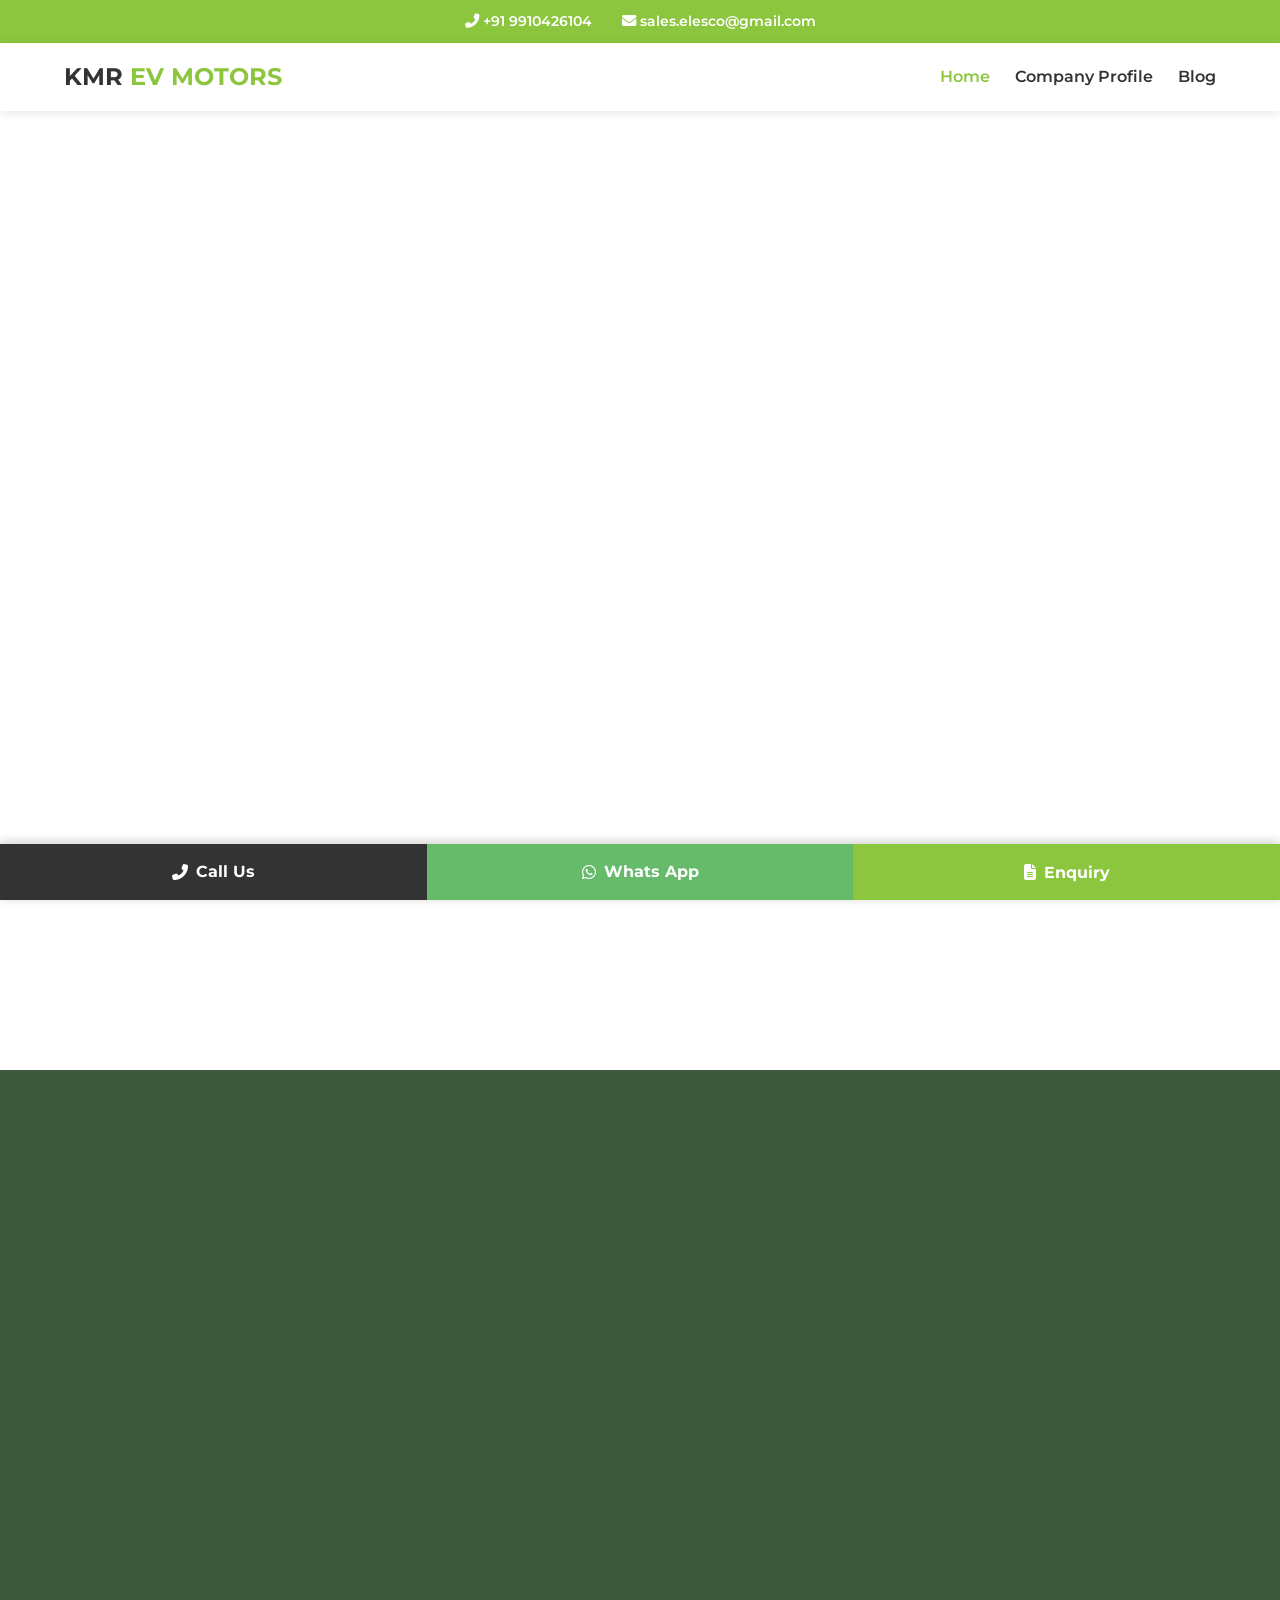
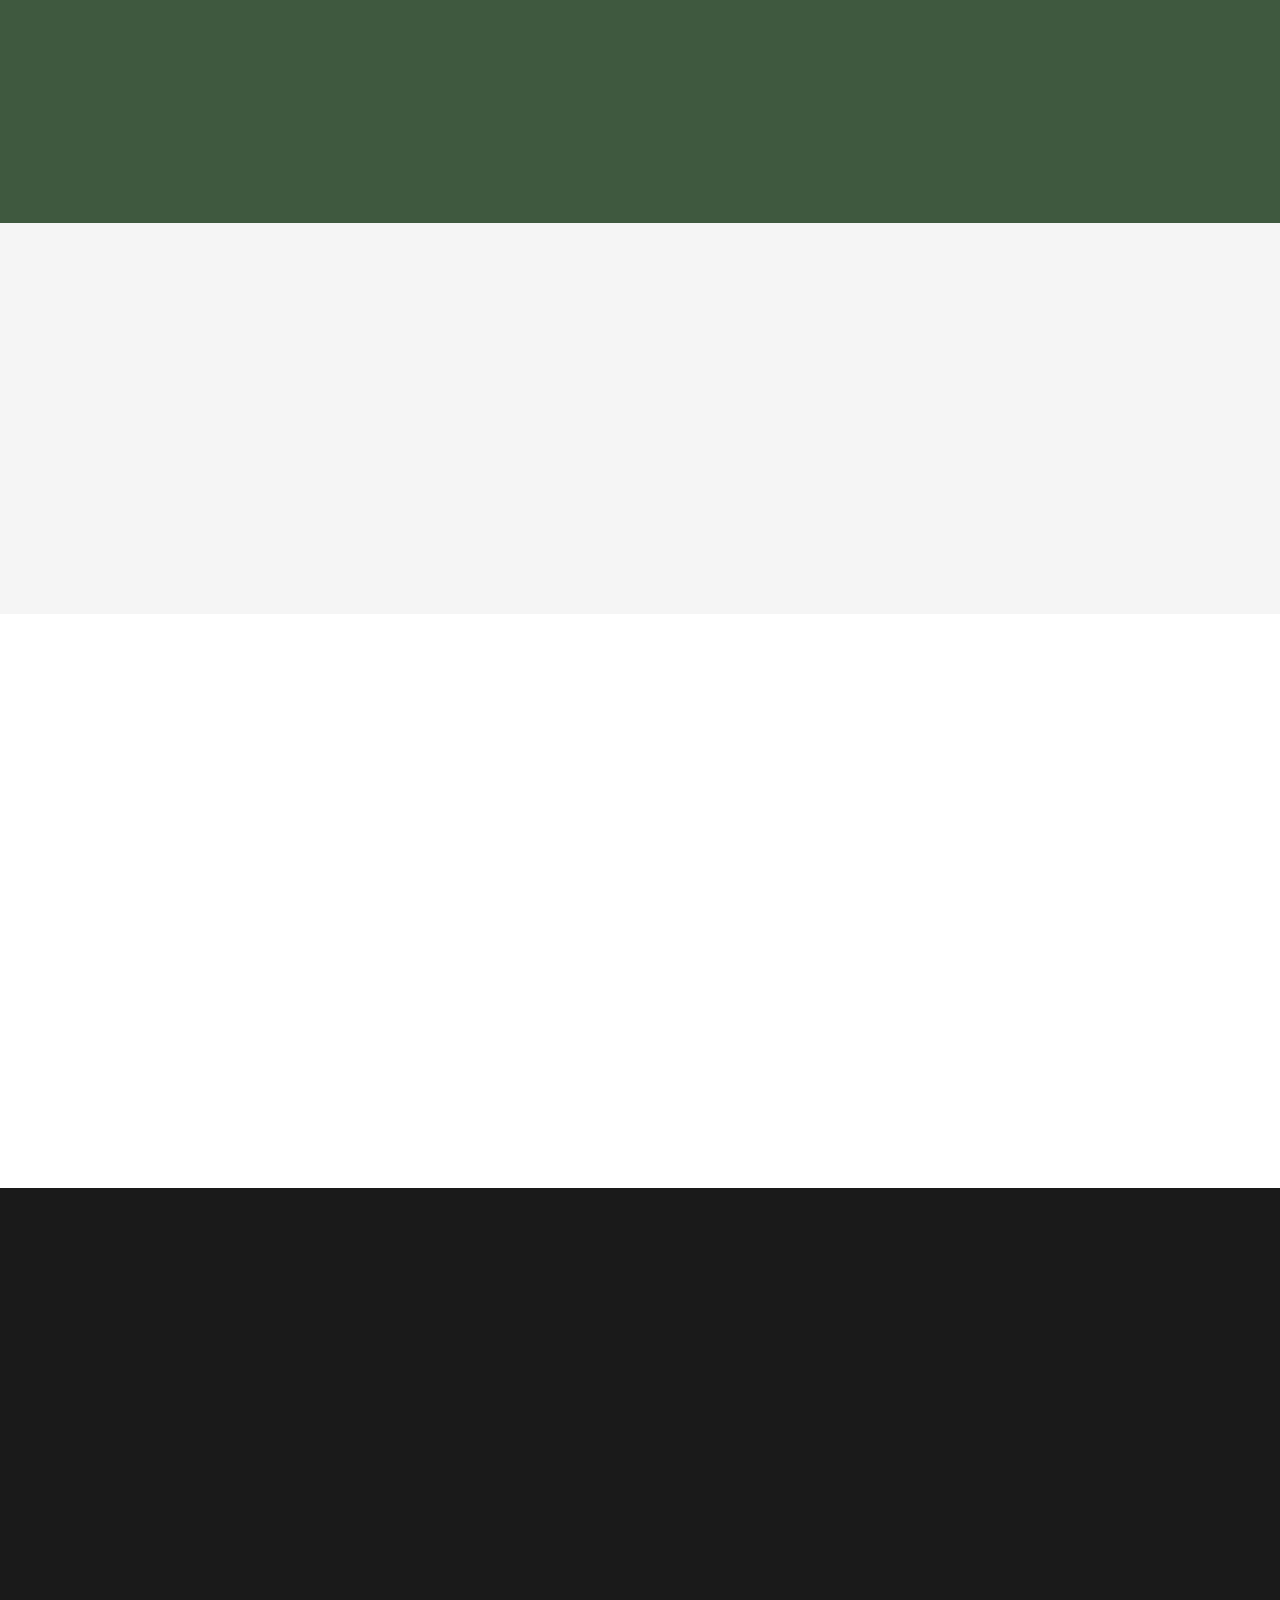
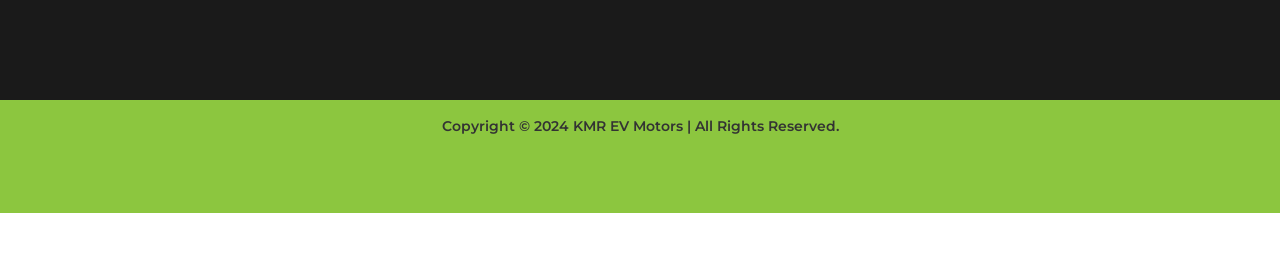
==== index.html @ 56618c00 "Rename ai_studio_code.html to index.html" ====
<!DOCTYPE html>
<html lang="en">
<head>
    <meta charset="UTF-8">
    <meta name="viewport" content="width=device-width, initial-scale=1.0">
    <title>KMR EV Motors | Home</title>
    <link rel="stylesheet" href="style.css">
    <link rel="stylesheet" href="https://cdnjs.cloudflare.com/ajax/libs/font-awesome/6.4.0/css/all.min.css">
    <link href="https://fonts.googleapis.com/css2?family=Montserrat:wght@300;400;600;800&display=swap" rel="stylesheet">
    <!-- AOS Animation CSS -->
    <link href="https://unpkg.com/aos@2.3.1/dist/aos.css" rel="stylesheet">
</head>
<body>

    <!-- Top Contact Bar -->
    <div class="top-bar">
        <div class="container top-bar-content">
            <span><i class="fas fa-phone-alt"></i> +91 9910426104</span>
            <span><i class="fas fa-envelope"></i> sales.elesco@gmail.com</span>
        </div>
    </div>

    <!-- Navigation -->
    <nav class="navbar">
        <div class="container nav-container">
            <div class="logo">
                <h2 style="color: var(--text-dark);">KMR <span class="text-green">EV MOTORS</span></h2>
            </div>
            <ul class="nav-links">
                <li><a href="index.html" class="active">Home</a></li>
                <li><a href="profile.html">Company Profile</a></li>
                <li><a href="blog.html">Blog</a></li>
            </ul>
            <div class="hamburger"><i class="fas fa-bars"></i></div>
        </div>
    </nav>

    <!-- Slideshow Section -->
    <section class="hero-slider" data-aos="fade-in">
        <div class="slide active">
            <!-- Ensure your image is saved as 'slide1.jpg' inside an 'images' folder -->
            <img src="images/slide1.jpg" alt="EV Slide 1">
            <div class="slide-content">
                <h1>Green is the <span class="text-green">New Gold</span></h1>
                <p>100% Guaranteed Quality ELESCO Vehicles</p>
            </div>
        </div>
        <div class="slide">
            <!-- Image 2 -->
            <img src="images/slide2.jpg" alt="EV Slide 2">
            <div class="slide-content">
                <h1>High Performance</h1>
                <p>Up to 180KM Range on a Single Charge</p>
            </div>
        </div>
        <div class="slide">
            <!-- Image 3 -->
            <img src="images/slide3.jpg" alt="EV Slide 3">
            <div class="slide-content">
                <h1>Zero Emissions</h1>
                <p>Protecting the environment for future generations</p>
            </div>
        </div>
        <div class="slide">
            <!-- Image 4 -->
            <img src="images/slide4.jpg" alt="EV Slide 4">
            <div class="slide-content">
                <h1>Easy EMI Options</h1>
                <p>Making electric mobility affordable for everyone</p>
            </div>
        </div>
    </section>

    <!-- Company Intro -->
    <section class="company-intro container" data-aos="fade-up">
        <h2 class="section-title">Welcome to <span class="text-green">KMR EV Motors</span></h2>
        <p class="text-center">As an authorized dealer for ELESCO Electric Vehicles in Hyderabad, we are dedicated to transforming urban mobility. Our mission is to provide high-quality, reliable, and eco-friendly transportation solutions. We don't just sell scooters; we sell a sustainable lifestyle that saves you money and protects our planet.</p>
    </section>

    <!-- Stats Section -->
    <section class="stats-section">
        <div class="stats-overlay"></div>
        <div class="container stats-container">
            <h2 data-aos="fade-down">Sustainable Today for a <span class="text-green-light">Greener Tomorrow...</span></h2>
            
            <div class="stat-item" data-aos="fade-right" data-aos-delay="100">
                <i class="fas fa-motorcycle stat-icon"></i>
                <div class="stat-text">
                    <p>Total EVs Manufactured</p>
                    <h3>2,50,000+</h3>
                </div>
            </div>

            <div class="stat-item" data-aos="fade-right" data-aos-delay="200">
                <i class="fas fa-gas-pump stat-icon"></i>
                <div class="stat-text">
                    <p>Saved Approximately as fuel cost</p>
                    <h3>Rs.12.5 Billion*</h3>
                </div>
            </div>

            <div class="stat-item" data-aos="fade-right" data-aos-delay="300">
                <i class="fas fa-cloud stat-icon"></i>
                <div class="stat-text">
                    <p>kilograms of Carbon Dioxide Saved</p>
                    <h3>300 Million*</h3>
                </div>
            </div>

            <a href="profile.html" class="btn-outline" data-aos="zoom-in">Get In Touch <i class="fas fa-mobile-alt"></i></a>
        </div>
    </section>

    <!-- Features Section -->
    <section class="features bg-light">
        <div class="container">
            <h2 class="section-title" data-aos="fade-up">Smart <span class="text-green">Features</span></h2>
            <div class="feature-grid">
                <div class="feature-card" data-aos="flip-left" data-aos-delay="50"><i class="fab fa-usb"></i><p>USB Port</p></div>
                <div class="feature-card" data-aos="flip-left" data-aos-delay="100"><i class="fas fa-motorcycle"></i><p>Side Stand Sensor</p></div>
                <div class="feature-card" data-aos="flip-left" data-aos-delay="150"><i class="fas fa-circle-notch"></i><p>Disc Brake</p></div>
                <div class="feature-card" data-aos="flip-left" data-aos-delay="200"><i class="fas fa-backward"></i><p>Reverse Mode</p></div>
                <div class="feature-card" data-aos="flip-left" data-aos-delay="250"><i class="fas fa-dharmachakra"></i><p>Alloy Wheel</p></div>
                <div class="feature-card" data-aos="flip-left" data-aos-delay="300"><i class="fas fa-shield-alt"></i><p>Anti-Theft Tech</p></div>
            </div>
        </div>
    </section>

    <!-- Specifications -->
    <section class="specs container" data-aos="fade-up">
        <h2 class="section-title">Technical <span class="text-green">Specifications</span></h2>
        <div class="specs-box">
            <ul>
                <li><strong>Motor:</strong> High Torque Sine Wave</li>
                <li><strong>Battery:</strong> Lithium Ion Redon (48V 32AH; 60V 32AH; 72V 32AH)</li>
                <li><strong>Range:</strong> 60-180 KM</li>
                <li><strong>Payload:</strong> 200 KG</li>
                <li><strong>Charging:</strong> 4-5 Hours</li>
                <li><strong>Colours:</strong> Red, Blue, Silver, Green, White</li>
            </ul>
        </div>
    </section>

    <!-- NEW FOOTER SECTION -->
    <footer class="site-footer">
        <div class="container" data-aos="fade-up">
            <p class="footer-about">
                The foundation stone of KMR EV MOTORS, laid back to design, manufacture and deliver Electric vehicles based on both lead acid as well as graphene battery technology. Over these years in the domain, our company has overcome many milestones and become one of the leading Electric 2 Wheeler Dealers in Hyderabad. All our bikes, scooters and vehicles are designed for riders to enhance their experience and give customers value for money.
            </p>

            <h3 class="footer-heading">Quick Links</h3>
            <ul class="footer-links">
                <li><a href="profile.html">About Us</a></li>
                <li><a href="#">Our Presence</a></li>
                <li><a href="#">Our Websites</a></li>
                <li><a href="#">Sitemap</a></li>
                <li><a href="#">Contact Us</a></li>
            </ul>

            <h3 class="footer-heading">Product Links</h3>
            <ul class="footer-links">
                <li><a href="#">Electric Vehicle</a></li>
                <li><a href="#">Electric Scooter</a></li>
                <li><a href="#">Battery Scooty</a></li>
                <li><a href="#">E Scooter</a></li>
            </ul>
        </div>
        <div class="footer-bottom">
            <p>Copyright © 2024 KMR EV Motors | All Rights Reserved.</p>
        </div>
    </footer>

    <!-- Floating Bottom Contact Bar -->
    <div class="floating-bar">
        <a href="tel:+919910426104" class="float-btn btn-call"><i class="fas fa-phone-alt"></i> Call Us</a>
        <a href="https://wa.me/919910426104" target="_blank" class="float-btn btn-wa"><i class="fab fa-whatsapp"></i> Whats App</a>
        <button id="enquiryBtn" class="float-btn btn-enq"><i class="fas fa-file-alt"></i> Enquiry</button>
    </div>

    <!-- Enquiry Modal -->
    <div id="enquiryModal" class="modal">
        <div class="modal-content">
            <span class="close-modal">&times;</span>
            <h2>Send us an Enquiry</h2>
            <form id="enquiryForm">
                <input type="text" id="name" placeholder="Your Name" required>
                <input type="email" id="email" placeholder="Your Email" required>
                <input type="tel" id="phone" placeholder="Your Phone Number" required>
                <textarea id="message" rows="4" placeholder="Your Message" required></textarea>
                <button type="submit" class="submit-btn">Send Message</button>
            </form>
        </div>
    </div>

    <!-- AOS Animation JS -->
    <script src="https://unpkg.com/aos@2.3.1/dist/aos.js"></script>
    <script src="script.js"></script>
</body>
</html>
---- style.css ----
/* Variables for Green & White Theme */
:root {
    --primary-green: #8CC63F; /* Light vibrant green from Elesco logo */
    --dark-green: #4CAF50; 
    --bg-white: #ffffff;
    --bg-light: #f5f5f5;
    --text-dark: #333333;
    --text-grey: #666666;
    --footer-bg: #1a1a1a; /* Dark background for footer from image */
}

* { margin: 0; padding: 0; box-sizing: border-box; font-family: 'Montserrat', sans-serif; }
/* Padding bottom ensures floating bar doesn't cover footer text */
body { background-color: var(--bg-white); color: var(--text-dark); line-height: 1.6; padding-bottom: 50px; overflow-x: hidden; }

.container { width: 90%; max-width: 1200px; margin: 0 auto; }
.text-green { color: var(--primary-green); }
.text-green-light { color: #A5D6A7; }
.text-center { text-align: center; }
.bg-light { background-color: var(--bg-light); }
.section-title { font-size: 2.2rem; text-align: center; margin-bottom: 2rem; text-transform: uppercase; color: var(--text-dark); }

/* Top Contact Bar */
.top-bar { background-color: var(--primary-green); color: white; padding: 10px 0; font-size: 0.9rem; font-weight: 600; }
.top-bar-content { display: flex; justify-content: center; gap: 30px; }

/* Navigation */
.navbar { background: var(--bg-white); padding: 15px 0; box-shadow: 0 2px 10px rgba(0,0,0,0.1); position: sticky; top: 0; z-index: 100; }
.nav-container { display: flex; justify-content: space-between; align-items: center; }
.nav-links { display: flex; list-style: none; }
.nav-links li a { color: var(--text-dark); text-decoration: none; margin-left: 25px; font-weight: 600; transition: color 0.3s; }
.nav-links li a:hover, .nav-links li a.active { color: var(--primary-green); }
.hamburger { display: none; font-size: 1.5rem; cursor: pointer; color: var(--text-dark); }

/* Slideshow */
.hero-slider { position: relative; width: 100%; height: 70vh; overflow: hidden; background: #000; }
.slide { position: absolute; top: 0; left: 0; width: 100%; height: 100%; opacity: 0; transition: opacity 1s ease-in-out; }
.slide.active { opacity: 1; }
.slide img { width: 100%; height: 100%; object-fit: cover; opacity: 0.6; }
.slide-content { position: absolute; top: 50%; left: 50%; transform: translate(-50%, -50%); text-align: center; color: white; width: 90%; }
.slide-content h1 { font-size: 3.5rem; margin-bottom: 15px; text-shadow: 2px 2px 4px rgba(0,0,0,0.5); }
.slide-content p { font-size: 1.5rem; font-weight: 300; text-shadow: 1px 1px 3px rgba(0,0,0,0.8); }

/* Company Intro & Sections */
.company-intro { padding: 4rem 0; }
.company-intro p { font-size: 1.1rem; color: var(--text-grey); max-width: 800px; margin: 0 auto; }

/* Stats Section */
.stats-section { position: relative; padding: 5rem 0; background: url('https://images.unsplash.com/photo-1518531933037-91b2f5f229cc?auto=format&fit=crop&q=80&w=1600') center/cover no-repeat; background-attachment: fixed; color: white; }
.stats-overlay { position: absolute; top: 0; left: 0; width: 100%; height: 100%; background: rgba(30, 60, 30, 0.85); z-index: 1; }
.stats-container { position: relative; z-index: 2; text-align: center; }
.stats-container h2 { font-size: 2.5rem; font-weight: 300; margin-bottom: 3rem; }
.stat-item { display: flex; align-items: center; justify-content: center; margin-bottom: 2rem; gap: 20px; text-align: left; }
.stat-icon { font-size: 3rem; border: 2px solid white; border-radius: 50%; padding: 15px; width: 80px; height: 80px; display: flex; justify-content: center; align-items: center; }
.stat-text p { font-size: 1.2rem; font-weight: 300; margin-bottom: 5px; }
.stat-text h3 { font-size: 2.5rem; color: var(--primary-green); font-weight: 600; }
.btn-outline { display: inline-block; padding: 12px 30px; border: 2px solid var(--primary-green); color: white; text-decoration: none; font-weight: bold; border-radius: 5px; margin-top: 2rem; transition: 0.3s; }
.btn-outline:hover { background: var(--primary-green); }

/* Features & Specs */
.features { padding: 4rem 0; }
.feature-grid { display: grid; grid-template-columns: repeat(auto-fit, minmax(150px, 1fr)); gap: 20px; }
.feature-card { background: var(--bg-white); padding: 2rem 1rem; border-radius: 8px; text-align: center; box-shadow: 0 4px 6px rgba(0,0,0,0.05); transition: 0.3s; border-bottom: 3px solid transparent; cursor: pointer; }
.feature-card:hover { transform: translateY(-5px); border-bottom-color: var(--primary-green); box-shadow: 0 10px 15px rgba(0,0,0,0.1); }
.feature-card i { font-size: 2.5rem; color: var(--dark-green); margin-bottom: 1rem; }

.specs { padding: 4rem 0; }
.specs-box { background: var(--bg-light); padding: 2rem; border-radius: 10px; border-left: 5px solid var(--primary-green); }
.specs-box ul { list-style: none; }
.specs-box ul li { padding: 10px 0; border-bottom: 1px solid #ddd; font-size: 1.1rem; }
.specs-box ul li:last-child { border-bottom: none; }

/* Profile Page Additions (QR & Socials) */
.page-header { background: var(--bg-light); padding: 4rem 0; text-align: center; border-bottom: 1px solid #ddd; }
.page-header h1 { font-size: 2.5rem; }
.profile-section, .blog-section { padding: 4rem 0; }
.vision-mission-grid { display: grid; grid-template-columns: 1fr 1fr; gap: 30px; margin-bottom: 2rem; }
.vm-card { padding: 2rem; border-radius: 10px; text-align: center; }

.contact-info-grid { display: grid; grid-template-columns: 2fr 1fr; gap: 40px; align-items: center; background: var(--bg-light); padding: 2rem; border-radius: 10px; }
.social-links { display: flex; gap: 15px; margin-top: 10px; }
.social-links a { display: flex; justify-content: center; align-items: center; width: 40px; height: 40px; background: white; color: var(--text-dark); border-radius: 50%; text-decoration: none; font-size: 1.2rem; transition: 0.3s; box-shadow: 0 2px 5px rgba(0,0,0,0.1); }
.social-links a:hover { background: var(--primary-green); color: white; transform: translateY(-3px); }
.qr-box { text-align: center; background: white; padding: 20px; border-radius: 10px; box-shadow: 0 4px 10px rgba(0,0,0,0.05); }
.qr-image { width: 100%; max-width: 200px; margin-top: 10px; border: 2px solid #eee; border-radius: 5px; }

.blog-post { border-bottom: 1px solid #ddd; padding-bottom: 2rem; }
.blog-title { color: var(--text-dark); margin-bottom: 0.5rem; }
.blog-date { font-size: 0.9rem; color: #999; font-style: italic; margin-bottom: 1rem; }

/* --- NEW CUSTOM FOOTER --- */
.site-footer { background-color: var(--footer-bg); color: #ffffff; text-align: center; padding-top: 3rem; }
.site-footer .container { max-width: 800px; margin: 0 auto; padding-bottom: 2rem; }
.footer-about { font-size: 0.95rem; color: #cccccc; line-height: 1.8; margin-bottom: 2.5rem; }
.footer-heading { color: var(--primary-green); font-size: 1.8rem; font-weight: 300; margin-bottom: 1rem; letter-spacing: 1px; }

.footer-links { list-style: none; display: flex; justify-content: center; flex-wrap: wrap; gap: 20px; margin-bottom: 2.5rem; }
.footer-links li a { color: #ffffff; text-decoration: none; font-size: 1rem; transition: color 0.3s; }
.footer-links li a:hover { color: var(--primary-green); }

.footer-bottom { background-color: var(--primary-green); color: var(--text-dark); padding: 15px 0; font-weight: 600; font-size: 0.9rem; }
/* Push padding so the floating buttons don't overlap the copyright */
.footer-bottom p { margin-bottom: 60px; } 

/* Floating Bottom Bar */
.floating-bar { position: fixed; bottom: 0; left: 0; width: 100%; display: flex; z-index: 1000; box-shadow: 0 -2px 10px rgba(0,0,0,0.2); }
.float-btn { flex: 1; padding: 15px 0; text-align: center; color: white; text-decoration: none; font-weight: bold; border: none; font-size: 1rem; cursor: pointer; display: flex; justify-content: center; align-items: center; gap: 8px; }
.btn-call { background-color: #333333; }
.btn-wa { background-color: #66BB6A; }
.btn-enq { background-color: #8CC63F; }

/* Enquiry Modal */
.modal { display: none; position: fixed; z-index: 2000; left: 0; top: 0; width: 100%; height: 100%; background-color: rgba(0,0,0,0.6); backdrop-filter: blur(5px); }
.modal-content { background-color: white; margin: 10% auto; padding: 30px; width: 90%; max-width: 500px; border-radius: 10px; position: relative; animation: slideDown 0.4s ease-out; }
@keyframes slideDown { from { transform: translateY(-50px); opacity: 0; } to { transform: translateY(0); opacity: 1; } }
.close-modal { position: absolute; right: 20px; top: 15px; font-size: 28px; font-weight: bold; color: #aaa; cursor: pointer; }
.close-modal:hover { color: black; }
.modal h2 { margin-bottom: 20px; color: var(--primary-green); }
#enquiryForm input, #enquiryForm textarea { width: 100%; padding: 12px; margin-bottom: 15px; border: 1px solid #ccc; border-radius: 5px; font-family: inherit; }
.submit-btn { width: 100%; padding: 12px; background: var(--primary-green); color: white; border: none; border-radius: 5px; font-weight: bold; font-size: 1.1rem; cursor: pointer; transition: 0.3s; }
.submit-btn:hover { background: var(--dark-green); }

/* Responsive Adjustments */
@media (max-width: 768px) {
    .top-bar-content { flex-direction: column; text-align: center; gap: 5px; }
    .nav-links { display: none; flex-direction: column; position: absolute; top: 100%; left: 0; width: 100%; background: white; text-align: center; box-shadow: 0 5px 10px rgba(0,0,0,0.1); }
    .nav-links.active { display: flex; }
    .nav-links li { padding: 15px 0; border-bottom: 1px solid #eee; }
    .nav-links li a { margin: 0; }
    .hamburger { display: block; }
    
    .slide-content h1 { font-size: 2rem; }
    .stat-item { flex-direction: column; text-align: center; }
    .vision-mission-grid, .contact-info-grid { grid-template-columns: 1fr; }
    .float-btn { font-size: 0.85rem; padding: 12px 0; flex-direction: column; gap: 4px;}
    
    .footer-links { flex-direction: column; gap: 10px; }
    .footer-about { text-align: justify; }
}
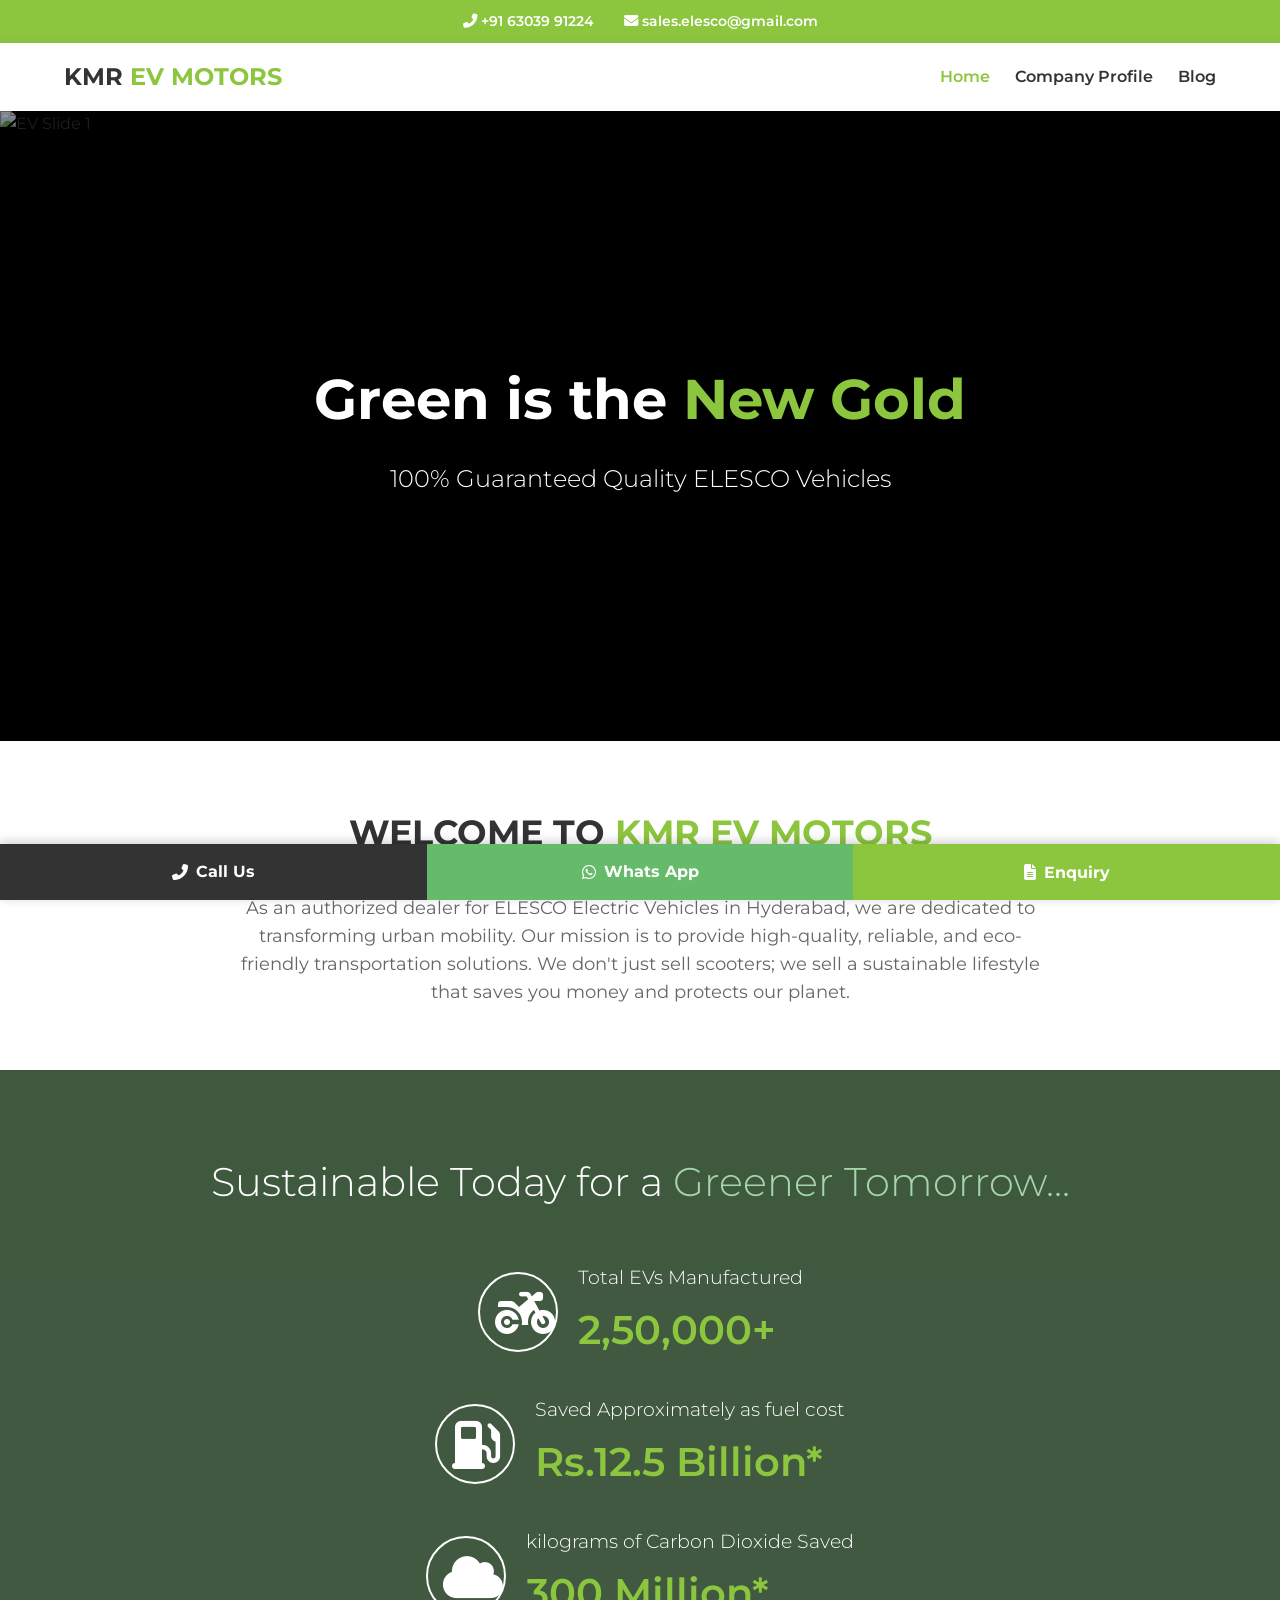
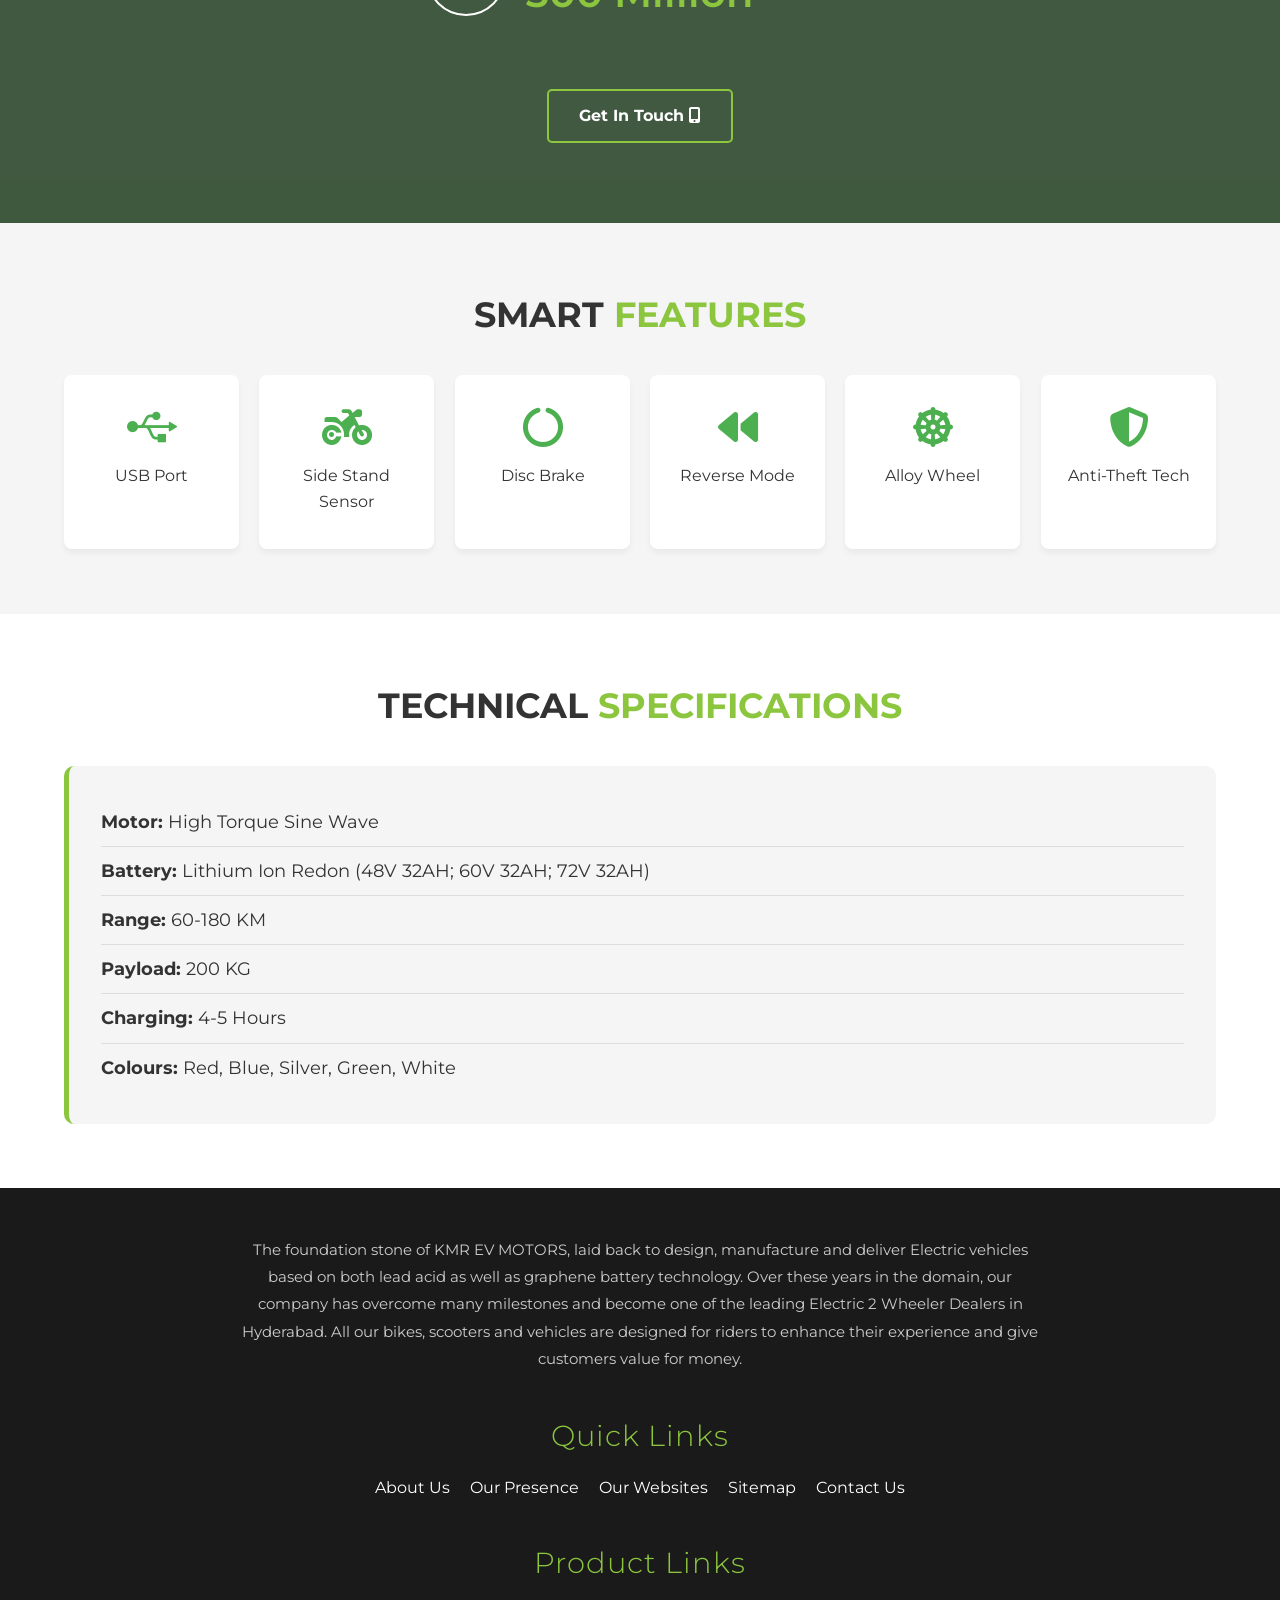
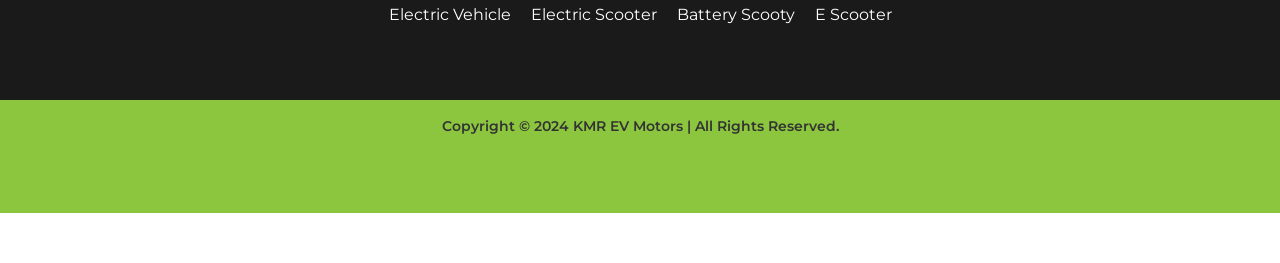
==== commit eb635cb9: "Update contact phone number in top bar" ====
--- a/index.html
+++ b/index.html
@@ -15,7 +15,7 @@
     <!-- Top Contact Bar -->
     <div class="top-bar">
         <div class="container top-bar-content">
-            <span><i class="fas fa-phone-alt"></i> +91 9910426104</span>
+            <span><i class="fas fa-phone-alt"></i> +91 63039 91224</span>
             <span><i class="fas fa-envelope"></i> sales.elesco@gmail.com</span>
         </div>
     </div>
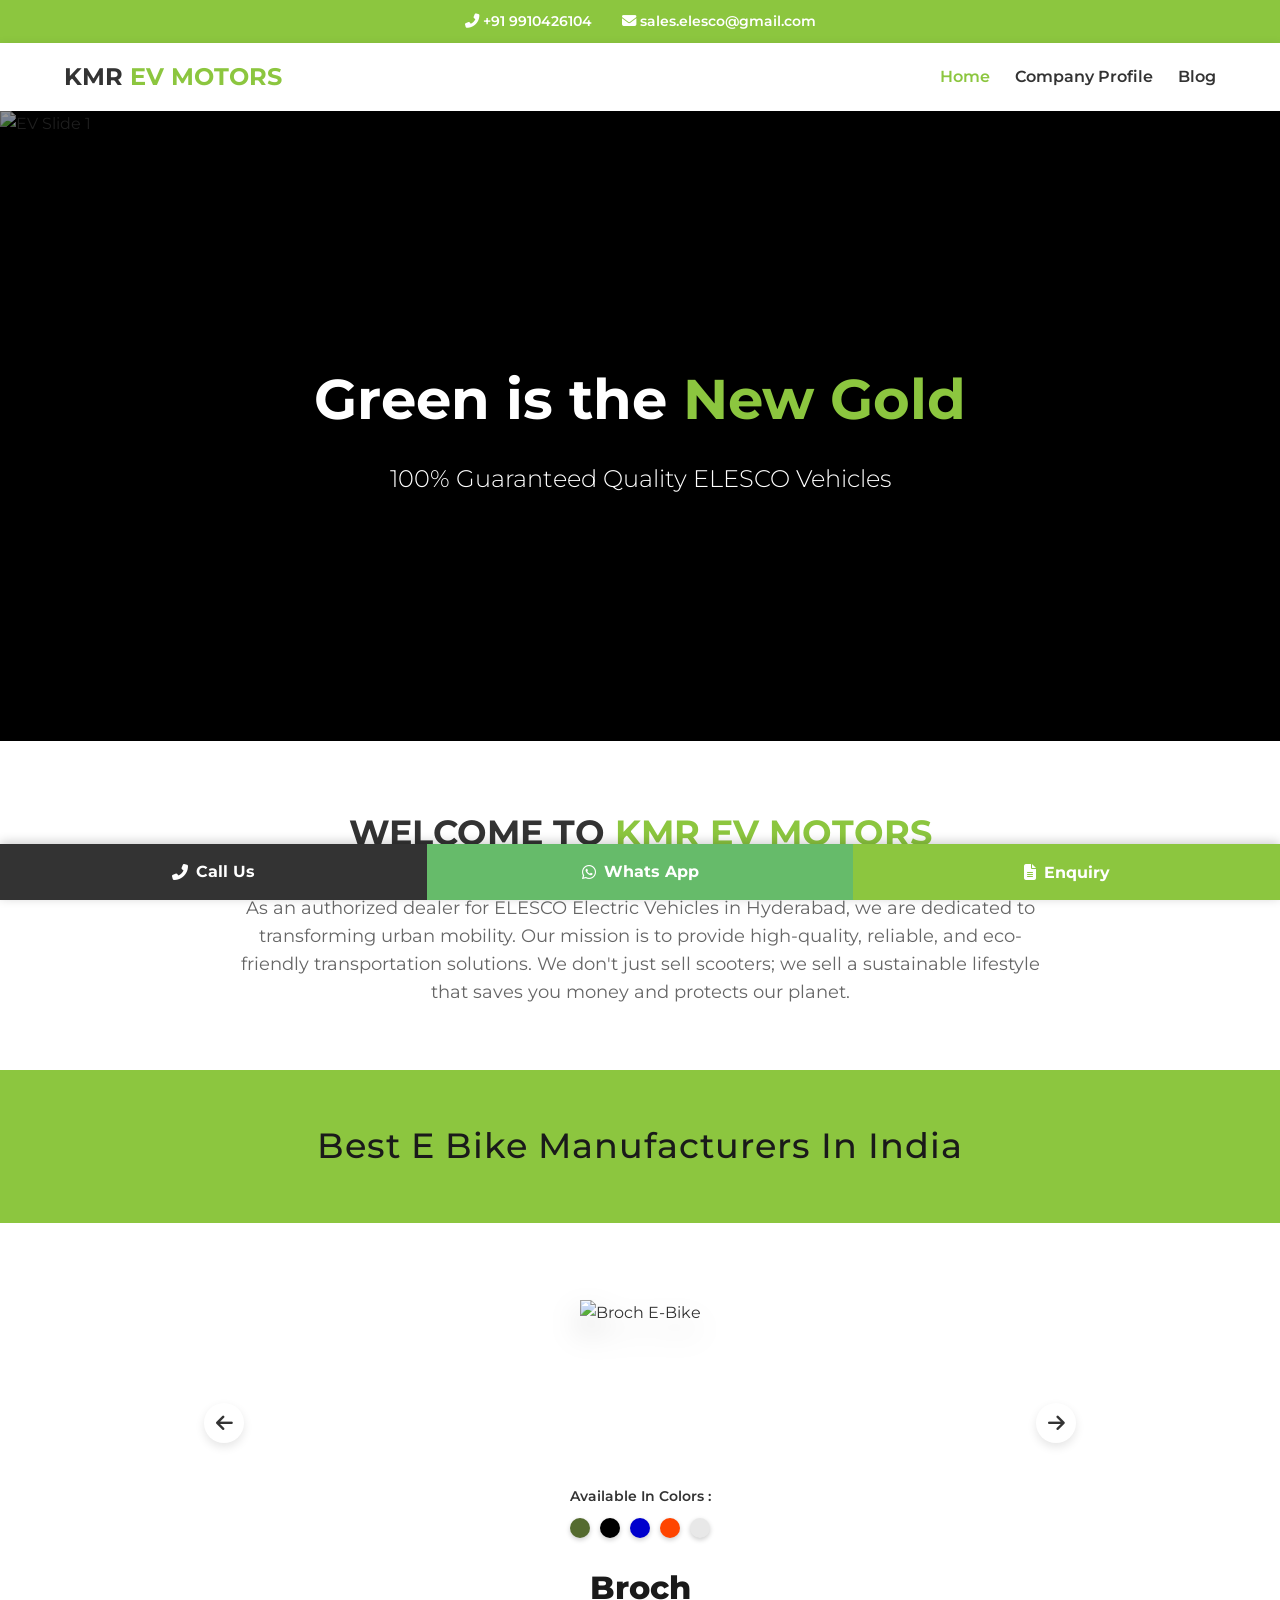
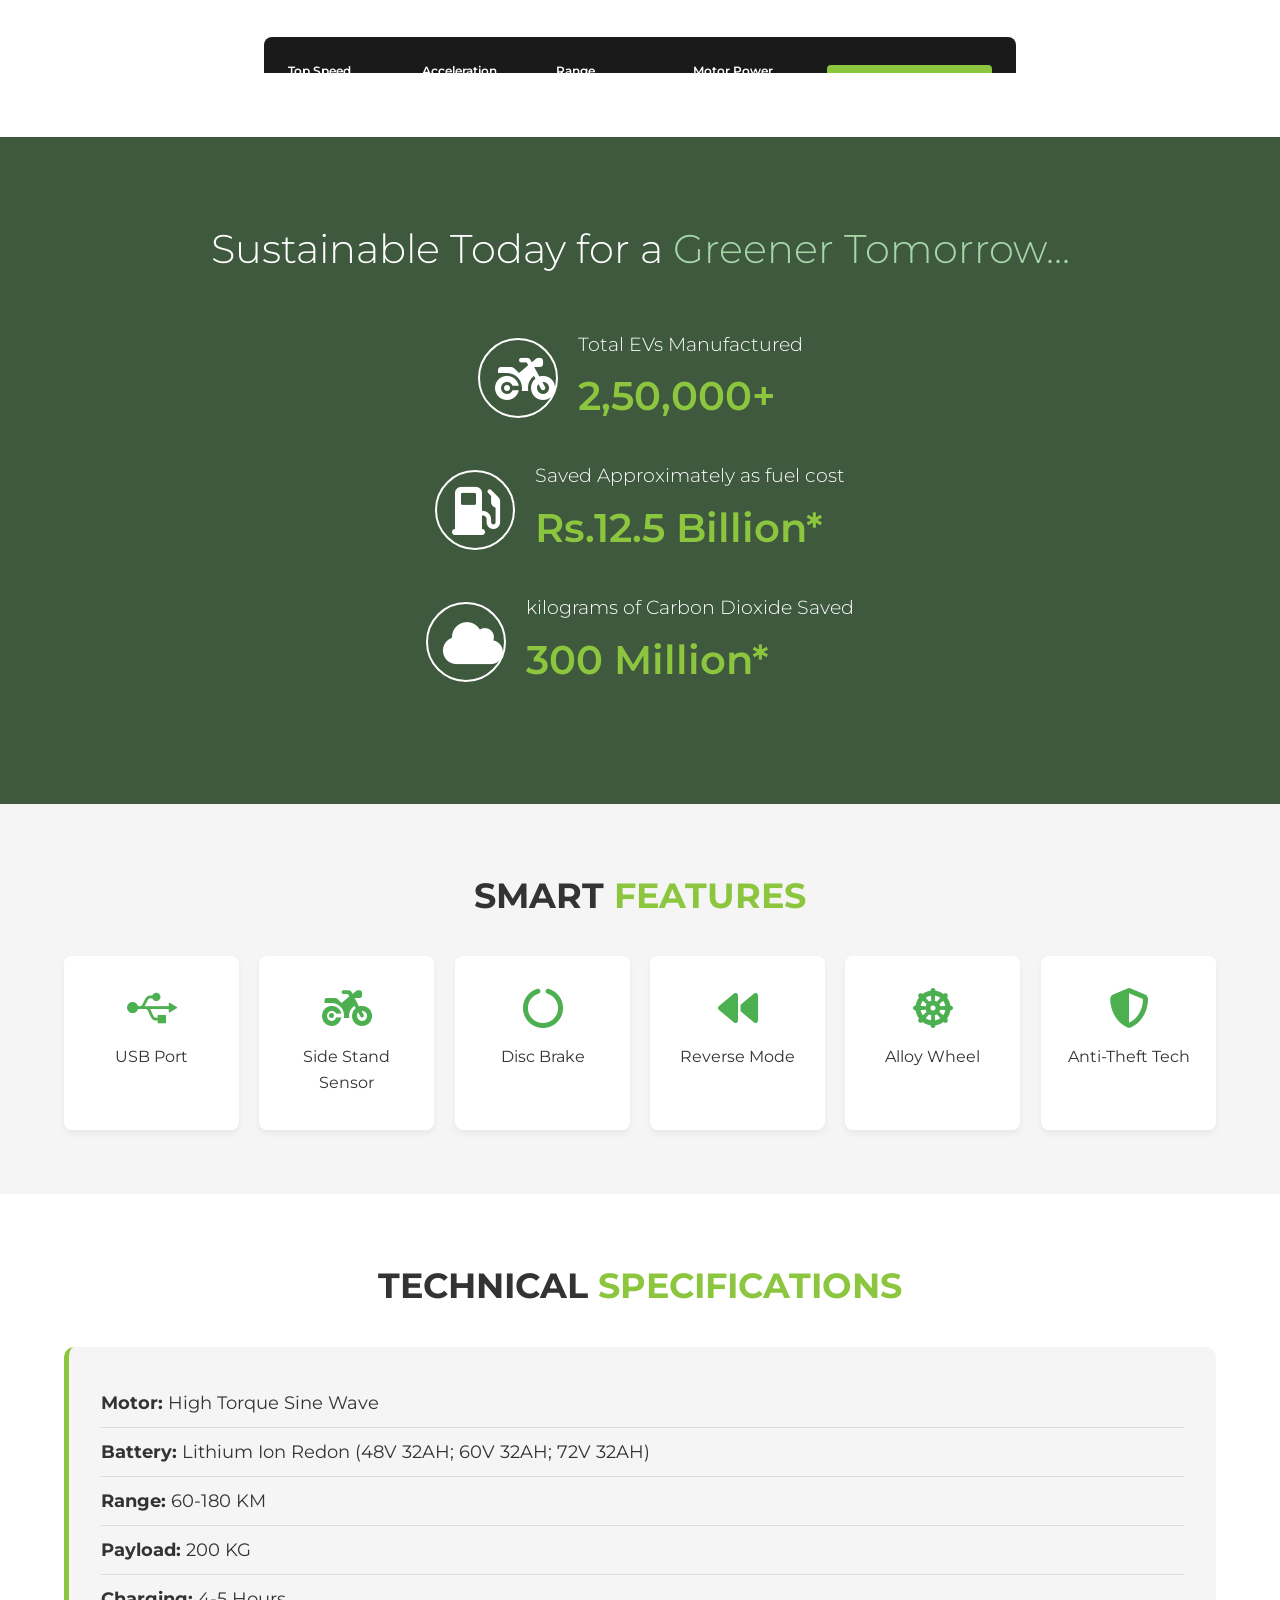
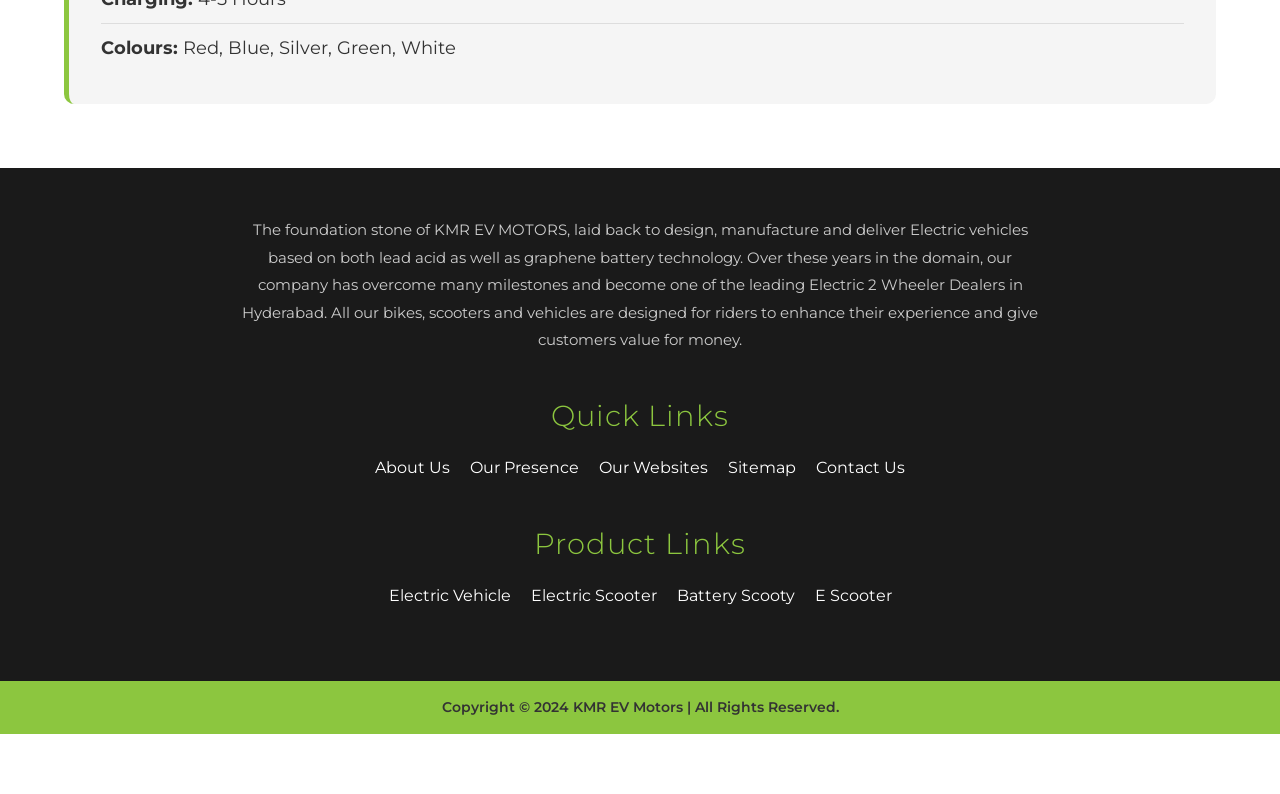
==== commit 02c87e55: "Add files via upload" ====
--- a/index.html
+++ b/index.html
@@ -6,8 +6,7 @@
     <title>KMR EV Motors | Home</title>
     <link rel="stylesheet" href="style.css">
     <link rel="stylesheet" href="https://cdnjs.cloudflare.com/ajax/libs/font-awesome/6.4.0/css/all.min.css">
-    <link href="https://fonts.googleapis.com/css2?family=Montserrat:wght@300;400;600;800&display=swap" rel="stylesheet">
-    <!-- AOS Animation CSS -->
+    <link href="https://fonts.googleapis.com/css2?family=Montserrat:wght@300;400;500;600;800&display=swap" rel="stylesheet">
     <link href="https://unpkg.com/aos@2.3.1/dist/aos.css" rel="stylesheet">
 </head>
 <body>
@@ -15,7 +14,8 @@
     <!-- Top Contact Bar -->
     <div class="top-bar">
         <div class="container top-bar-content">
-            <span><i class="fas fa-phone-alt"></i> +91 63039 91224</span>
+            <!-- CALL NUMBER HERE -->
+            <span><i class="fas fa-phone-alt"></i> +91 9910426104</span>
             <span><i class="fas fa-envelope"></i> sales.elesco@gmail.com</span>
         </div>
     </div>
@@ -35,10 +35,9 @@
         </div>
     </nav>
 
-    <!-- Slideshow Section -->
+    <!-- Main Slideshow Section -->
     <section class="hero-slider" data-aos="fade-in">
         <div class="slide active">
-            <!-- Ensure your image is saved as 'slide1.jpg' inside an 'images' folder -->
             <img src="images/slide1.jpg" alt="EV Slide 1">
             <div class="slide-content">
                 <h1>Green is the <span class="text-green">New Gold</span></h1>
@@ -46,7 +45,6 @@
             </div>
         </div>
         <div class="slide">
-            <!-- Image 2 -->
             <img src="images/slide2.jpg" alt="EV Slide 2">
             <div class="slide-content">
                 <h1>High Performance</h1>
@@ -54,7 +52,6 @@
             </div>
         </div>
         <div class="slide">
-            <!-- Image 3 -->
             <img src="images/slide3.jpg" alt="EV Slide 3">
             <div class="slide-content">
                 <h1>Zero Emissions</h1>
@@ -62,7 +59,6 @@
             </div>
         </div>
         <div class="slide">
-            <!-- Image 4 -->
             <img src="images/slide4.jpg" alt="EV Slide 4">
             <div class="slide-content">
                 <h1>Easy EMI Options</h1>
@@ -77,37 +73,185 @@
         <p class="text-center">As an authorized dealer for ELESCO Electric Vehicles in Hyderabad, we are dedicated to transforming urban mobility. Our mission is to provide high-quality, reliable, and eco-friendly transportation solutions. We don't just sell scooters; we sell a sustainable lifestyle that saves you money and protects our planet.</p>
     </section>
 
+    <!-- NEW PRODUCT SHOWCASE SLIDER -->
+    <section class="product-showcase" data-aos="fade-up">
+        <div class="showcase-header">
+            <h2>Best E Bike Manufacturers In India</h2>
+        </div>
+        
+        <div class="product-carousel">
+            <button id="prevBike" class="bike-arrow"><i class="fas fa-arrow-left"></i></button>
+            
+            <div class="bike-track">
+                
+                <!-- Bike 1: Broch -->
+                <div class="bike-slide active">
+                    <div class="bike-image-container">
+                        <img src="images/bike-broch.png" alt="Broch E-Bike">
+                    </div>
+                    <div class="bike-info-container">
+                        <p class="colors-label">Available In Colors :</p>
+                        <div class="color-swatches">
+                            <span style="background: #556B2F;"></span>
+                            <span style="background: #000000;"></span>
+                            <span style="background: #0000CD;"></span>
+                            <span style="background: #FF4500;"></span>
+                            <span style="background: #E8E8E8;"></span>
+                        </div>
+                        <h3 class="bike-model-name">Broch</h3>
+                        <div class="dark-spec-card">
+                            <div class="spec-data"><span>Top Speed</span><strong>0-25 kmph</strong></div>
+                            <div class="spec-data"><span>Acceleration</span><strong>0-25 kmph</strong></div>
+                            <div class="spec-data"><span>Range</span><strong>50-150 km*</strong></div>
+                            <div class="spec-data"><span>Motor Power</span><strong>250W</strong></div>
+                            <!-- Data-bike attribute passes the name to WhatsApp -->
+                            <button class="book-now-btn" data-bike="Broch">Booking Now <i class="fas fa-motorcycle"></i></button>
+                        </div>
+                    </div>
+                </div>
+
+                <!-- Bike 2: Big Show -->
+                <div class="bike-slide">
+                    <div class="bike-image-container">
+                        <img src="images/bike-bigshow.png" alt="Big Show E-Bike">
+                    </div>
+                    <div class="bike-info-container">
+                        <p class="colors-label">Available In Colors :</p>
+                        <div class="color-swatches">
+                            <span style="background: #000000;"></span>
+                            <span style="background: #556B2F;"></span>
+                            <span style="background: #E8E8E8;"></span>
+                        </div>
+                        <h3 class="bike-model-name">Big Show</h3>
+                        <div class="dark-spec-card">
+                            <div class="spec-data"><span>Top Speed</span><strong>0-25 kmph</strong></div>
+                            <div class="spec-data"><span>Acceleration</span><strong>0-25 kmph</strong></div>
+                            <div class="spec-data"><span>Range</span><strong>50-150 km*</strong></div>
+                            <div class="spec-data"><span>Motor Power</span><strong>250W</strong></div>
+                            <button class="book-now-btn" data-bike="Big Show">Booking Now <i class="fas fa-motorcycle"></i></button>
+                        </div>
+                    </div>
+                </div>
+
+                <!-- Bike 3: Etorq -->
+                <div class="bike-slide">
+                    <div class="bike-image-container">
+                        <img src="images/bike-etorq.png" alt="Etorq E-Bike">
+                    </div>
+                    <div class="bike-info-container">
+                        <p class="colors-label">Available In Colors :</p>
+                        <div class="color-swatches">
+                            <span style="background: #008000;"></span>
+                            <span style="background: #000000;"></span>
+                            <span style="background: #0000CD;"></span>
+                            <span style="background: #4B0082;"></span>
+                        </div>
+                        <h3 class="bike-model-name">Etorq</h3>
+                        <div class="dark-spec-card">
+                            <div class="spec-data"><span>Top Speed</span><strong>0-25 kmph</strong></div>
+                            <div class="spec-data"><span>Acceleration</span><strong>0-25 kmph</strong></div>
+                            <div class="spec-data"><span>Range</span><strong>50-150 km*</strong></div>
+                            <div class="spec-data"><span>Motor Power</span><strong>250W</strong></div>
+                            <button class="book-now-btn" data-bike="Etorq">Booking Now <i class="fas fa-motorcycle"></i></button>
+                        </div>
+                    </div>
+                </div>
+
+                <!-- Bike 4: Eroyal Pro -->
+                <div class="bike-slide">
+                    <div class="bike-image-container">
+                        <img src="images/bike-eroyalpro.png" alt="Eroyal Pro E-Bike">
+                    </div>
+                    <div class="bike-info-container">
+                        <p class="colors-label">Available In Colors :</p>
+                        <div class="color-swatches">
+                            <span style="background: #E8E8E8;"></span>
+                            <span style="background: #000000;"></span>
+                            <span style="background: #FF0000;"></span>
+                            <span style="background: #0000CD;"></span>
+                            <span style="background: #8B4513;"></span>
+                        </div>
+                        <h3 class="bike-model-name">Eroyal Pro</h3>
+                        <div class="dark-spec-card">
+                            <div class="spec-data"><span>Top Speed</span><strong>0-25 kmph</strong></div>
+                            <div class="spec-data"><span>Acceleration</span><strong>0-25 kmph</strong></div>
+                            <div class="spec-data"><span>Range</span><strong>50-150 km*</strong></div>
+                            <div class="spec-data"><span>Motor Power</span><strong>250W</strong></div>
+                            <button class="book-now-btn" data-bike="Eroyal Pro">Booking Now <i class="fas fa-motorcycle"></i></button>
+                        </div>
+                    </div>
+                </div>
+
+                <!-- Bike 5: Eroyal -->
+                <div class="bike-slide">
+                    <div class="bike-image-container">
+                        <img src="images/bike-eroyal.png" alt="Eroyal E-Bike">
+                    </div>
+                    <div class="bike-info-container">
+                        <p class="colors-label">Available In Colors :</p>
+                        <div class="color-swatches">
+                            <span style="background: #FF0000;"></span>
+                            <span style="background: #000000;"></span>
+                        </div>
+                        <h3 class="bike-model-name">Eroyal</h3>
+                        <div class="dark-spec-card">
+                            <div class="spec-data"><span>Top Speed</span><strong>0-25 kmph</strong></div>
+                            <div class="spec-data"><span>Acceleration</span><strong>0-25 kmph</strong></div>
+                            <div class="spec-data"><span>Range</span><strong>50-150 km*</strong></div>
+                            <div class="spec-data"><span>Motor Power</span><strong>250W</strong></div>
+                            <button class="book-now-btn" data-bike="Eroyal">Booking Now <i class="fas fa-motorcycle"></i></button>
+                        </div>
+                    </div>
+                </div>
+
+                <!-- Bike 6: Classic -->
+                <div class="bike-slide">
+                    <div class="bike-image-container">
+                        <img src="images/bike-classic.png" alt="Classic E-Bike">
+                    </div>
+                    <div class="bike-info-container">
+                        <p class="colors-label">Available In Colors :</p>
+                        <div class="color-swatches">
+                            <span style="background: #E8E8E8;"></span>
+                            <span style="background: #000000;"></span>
+                            <span style="background: #FFFFFF; border: 1px solid #ccc;"></span>
+                            <span style="background: #4B0082;"></span>
+                        </div>
+                        <h3 class="bike-model-name">Classic</h3>
+                        <div class="dark-spec-card">
+                            <div class="spec-data"><span>Top Speed</span><strong>0-25 kmph</strong></div>
+                            <div class="spec-data"><span>Acceleration</span><strong>0-25 kmph</strong></div>
+                            <div class="spec-data"><span>Range</span><strong>50-150 km*</strong></div>
+                            <div class="spec-data"><span>Motor Power</span><strong>250W</strong></div>
+                            <button class="book-now-btn" data-bike="Classic">Booking Now <i class="fas fa-motorcycle"></i></button>
+                        </div>
+                    </div>
+                </div>
+
+            </div>
+            
+            <button id="nextBike" class="bike-arrow"><i class="fas fa-arrow-right"></i></button>
+        </div>
+    </section>
+
     <!-- Stats Section -->
     <section class="stats-section">
+        <!-- ... [Content Remains the Same] ... -->
         <div class="stats-overlay"></div>
         <div class="container stats-container">
             <h2 data-aos="fade-down">Sustainable Today for a <span class="text-green-light">Greener Tomorrow...</span></h2>
-            
             <div class="stat-item" data-aos="fade-right" data-aos-delay="100">
                 <i class="fas fa-motorcycle stat-icon"></i>
-                <div class="stat-text">
-                    <p>Total EVs Manufactured</p>
-                    <h3>2,50,000+</h3>
-                </div>
-            </div>
-
+                <div class="stat-text"><p>Total EVs Manufactured</p><h3>2,50,000+</h3></div>
+            </div>
             <div class="stat-item" data-aos="fade-right" data-aos-delay="200">
                 <i class="fas fa-gas-pump stat-icon"></i>
-                <div class="stat-text">
-                    <p>Saved Approximately as fuel cost</p>
-                    <h3>Rs.12.5 Billion*</h3>
-                </div>
-            </div>
-
+                <div class="stat-text"><p>Saved Approximately as fuel cost</p><h3>Rs.12.5 Billion*</h3></div>
+            </div>
             <div class="stat-item" data-aos="fade-right" data-aos-delay="300">
                 <i class="fas fa-cloud stat-icon"></i>
-                <div class="stat-text">
-                    <p>kilograms of Carbon Dioxide Saved</p>
-                    <h3>300 Million*</h3>
-                </div>
-            </div>
-
-            <a href="profile.html" class="btn-outline" data-aos="zoom-in">Get In Touch <i class="fas fa-mobile-alt"></i></a>
+                <div class="stat-text"><p>kilograms of Carbon Dioxide Saved</p><h3>300 Million*</h3></div>
+            </div>
         </div>
     </section>
 
@@ -141,12 +285,10 @@
         </div>
     </section>
 
-    <!-- NEW FOOTER SECTION -->
+    <!-- FOOTER SECTION -->
     <footer class="site-footer">
         <div class="container" data-aos="fade-up">
-            <p class="footer-about">
-                The foundation stone of KMR EV MOTORS, laid back to design, manufacture and deliver Electric vehicles based on both lead acid as well as graphene battery technology. Over these years in the domain, our company has overcome many milestones and become one of the leading Electric 2 Wheeler Dealers in Hyderabad. All our bikes, scooters and vehicles are designed for riders to enhance their experience and give customers value for money.
-            </p>
+            <p class="footer-about">The foundation stone of KMR EV MOTORS, laid back to design, manufacture and deliver Electric vehicles based on both lead acid as well as graphene battery technology. Over these years in the domain, our company has overcome many milestones and become one of the leading Electric 2 Wheeler Dealers in Hyderabad. All our bikes, scooters and vehicles are designed for riders to enhance their experience and give customers value for money.</p>
 
             <h3 class="footer-heading">Quick Links</h3>
             <ul class="footer-links">
@@ -172,8 +314,10 @@
 
     <!-- Floating Bottom Contact Bar -->
     <div class="floating-bar">
+        <!-- CALL NUMBER -->
         <a href="tel:+919910426104" class="float-btn btn-call"><i class="fas fa-phone-alt"></i> Call Us</a>
-        <a href="https://wa.me/919910426104" target="_blank" class="float-btn btn-wa"><i class="fab fa-whatsapp"></i> Whats App</a>
+        <!-- WHATSAPP NUMBER -->
+        <a href="https://wa.me/919876543210" target="_blank" class="float-btn btn-wa"><i class="fab fa-whatsapp"></i> Whats App</a>
         <button id="enquiryBtn" class="float-btn btn-enq"><i class="fas fa-file-alt"></i> Enquiry</button>
     </div>
 
@@ -192,8 +336,7 @@
         </div>
     </div>
 
-    <!-- AOS Animation JS -->
     <script src="https://unpkg.com/aos@2.3.1/dist/aos.js"></script>
     <script src="script.js"></script>
 </body>
-</html>
+</html>
--- a/style.css
+++ b/style.css
@@ -1,4 +1,6 @@
-/* Variables for Green & White Theme */
+/* ==========================================================================
+   1. BASE STYLES & VARIABLES
+   ========================================================================== */
 :root {
     --primary-green: #8CC63F; /* Light vibrant green from Elesco logo */
     --dark-green: #4CAF50; 
@@ -9,9 +11,25 @@
     --footer-bg: #1a1a1a; /* Dark background for footer from image */
 }
 
-* { margin: 0; padding: 0; box-sizing: border-box; font-family: 'Montserrat', sans-serif; }
-/* Padding bottom ensures floating bar doesn't cover footer text */
-body { background-color: var(--bg-white); color: var(--text-dark); line-height: 1.6; padding-bottom: 50px; overflow-x: hidden; }
+* { 
+    margin: 0; 
+    padding: 0; 
+    box-sizing: border-box; 
+    font-family: 'Montserrat', sans-serif; 
+}
+
+html {
+    scroll-behavior: smooth;
+}
+
+body { 
+    background-color: var(--bg-white); 
+    color: var(--text-dark); 
+    line-height: 1.6; 
+    /* Padding bottom ensures floating bar doesn't cover footer text */
+    padding-bottom: 60px; 
+    overflow-x: hidden; /* Prevents horizontal scroll from AOS animations */
+}
 
 .container { width: 90%; max-width: 1200px; margin: 0 auto; }
 .text-green { color: var(--primary-green); }
@@ -20,33 +38,226 @@
 .bg-light { background-color: var(--bg-light); }
 .section-title { font-size: 2.2rem; text-align: center; margin-bottom: 2rem; text-transform: uppercase; color: var(--text-dark); }
 
-/* Top Contact Bar */
-.top-bar { background-color: var(--primary-green); color: white; padding: 10px 0; font-size: 0.9rem; font-weight: 600; }
-.top-bar-content { display: flex; justify-content: center; gap: 30px; }
-
-/* Navigation */
-.navbar { background: var(--bg-white); padding: 15px 0; box-shadow: 0 2px 10px rgba(0,0,0,0.1); position: sticky; top: 0; z-index: 100; }
-.nav-container { display: flex; justify-content: space-between; align-items: center; }
+/* ==========================================================================
+   2. TOP BAR & NAVIGATION
+   ========================================================================== */
+.top-bar { 
+    background-color: var(--primary-green); 
+    color: white; 
+    padding: 10px 0; 
+    font-size: 0.9rem; 
+    font-weight: 600; 
+}
+
+.top-bar-content { 
+    display: flex; 
+    justify-content: center; 
+    gap: 30px; 
+}
+
+.navbar { 
+    background: var(--bg-white); 
+    padding: 15px 0; 
+    box-shadow: 0 2px 10px rgba(0,0,0,0.1); 
+    position: sticky; 
+    top: 0; 
+    z-index: 1000; 
+}
+
+.nav-container { 
+    display: flex; 
+    justify-content: space-between; 
+    align-items: center; 
+}
+
 .nav-links { display: flex; list-style: none; }
-.nav-links li a { color: var(--text-dark); text-decoration: none; margin-left: 25px; font-weight: 600; transition: color 0.3s; }
+.nav-links li a { 
+    color: var(--text-dark); 
+    text-decoration: none; 
+    margin-left: 25px; 
+    font-weight: 600; 
+    transition: color 0.3s; 
+}
 .nav-links li a:hover, .nav-links li a.active { color: var(--primary-green); }
 .hamburger { display: none; font-size: 1.5rem; cursor: pointer; color: var(--text-dark); }
 
-/* Slideshow */
-.hero-slider { position: relative; width: 100%; height: 70vh; overflow: hidden; background: #000; }
-.slide { position: absolute; top: 0; left: 0; width: 100%; height: 100%; opacity: 0; transition: opacity 1s ease-in-out; }
+/* ==========================================================================
+   3. HERO SLIDESHOW
+   ========================================================================== */
+.hero-slider { 
+    position: relative; 
+    width: 100%; 
+    height: 70vh; 
+    overflow: hidden; 
+    background: #000; 
+}
+
+.slide { 
+    position: absolute; 
+    top: 0; 
+    left: 0; 
+    width: 100%; 
+    height: 100%; 
+    opacity: 0; 
+    transition: opacity 1s ease-in-out; 
+}
+
 .slide.active { opacity: 1; }
 .slide img { width: 100%; height: 100%; object-fit: cover; opacity: 0.6; }
-.slide-content { position: absolute; top: 50%; left: 50%; transform: translate(-50%, -50%); text-align: center; color: white; width: 90%; }
+
+.slide-content { 
+    position: absolute; 
+    top: 50%; 
+    left: 50%; 
+    transform: translate(-50%, -50%); 
+    text-align: center; 
+    color: white; 
+    width: 90%; 
+}
 .slide-content h1 { font-size: 3.5rem; margin-bottom: 15px; text-shadow: 2px 2px 4px rgba(0,0,0,0.5); }
 .slide-content p { font-size: 1.5rem; font-weight: 300; text-shadow: 1px 1px 3px rgba(0,0,0,0.8); }
 
-/* Company Intro & Sections */
+/* ==========================================================================
+   4. COMPANY INTRO
+   ========================================================================== */
 .company-intro { padding: 4rem 0; }
 .company-intro p { font-size: 1.1rem; color: var(--text-grey); max-width: 800px; margin: 0 auto; }
 
-/* Stats Section */
-.stats-section { position: relative; padding: 5rem 0; background: url('https://images.unsplash.com/photo-1518531933037-91b2f5f229cc?auto=format&fit=crop&q=80&w=1600') center/cover no-repeat; background-attachment: fixed; color: white; }
+/* ==========================================================================
+   5. PRODUCT SHOWCASE SLIDER (THE E-BIKES)
+   ========================================================================== */
+.product-showcase { padding: 0 0 4rem 0; text-align: center; }
+.showcase-header { background-color: var(--primary-green); padding: 3rem 0; }
+.showcase-header h2 { font-size: 2.2rem; color: #1a1a1a; font-weight: 500; letter-spacing: 1px; }
+
+.product-carousel { 
+    position: relative; 
+    max-width: 1000px; 
+    margin: -50px auto 0; 
+    z-index: 10; 
+    display: flex; 
+    align-items: center; 
+    justify-content: center; 
+    padding: 0 5%; 
+}
+
+.bike-arrow { 
+    background: white; 
+    border: none; 
+    width: 40px; 
+    height: 40px; 
+    border-radius: 50%; 
+    font-size: 1.2rem; 
+    color: #333; 
+    cursor: pointer; 
+    box-shadow: 0 4px 10px rgba(0,0,0,0.1); 
+    z-index: 20; 
+    transition: 0.3s; 
+    flex-shrink: 0; 
+}
+.bike-arrow:hover { background: var(--primary-green); color: white; }
+
+.bike-track { 
+    width: 100%; 
+    position: relative; 
+    min-height: 500px; 
+    margin: 0 20px; 
+    overflow: hidden; 
+}
+
+.bike-slide { 
+    position: absolute; 
+    top: 0; 
+    left: 0; 
+    width: 100%; 
+    opacity: 0; 
+    transform: translateX(50px); 
+    transition: all 0.5s ease-in-out; 
+    visibility: hidden; 
+    pointer-events: none; 
+}
+.bike-slide.active { 
+    opacity: 1; 
+    transform: translateX(0); 
+    visibility: visible; 
+    pointer-events: auto; 
+}
+
+.bike-image-container { 
+    height: 280px; 
+    display: flex; 
+    align-items: center; 
+    justify-content: center; 
+}
+.bike-image-container img { 
+    max-height: 100%; 
+    max-width: 90%; 
+    object-fit: contain; 
+    filter: drop-shadow(0 15px 15px rgba(0,0,0,0.2)); 
+}
+
+.bike-info-container { background: white; padding-top: 2rem; }
+.colors-label { font-size: 0.9rem; font-weight: 600; color: #333; margin-bottom: 10px; }
+.color-swatches { display: flex; justify-content: center; gap: 10px; margin-bottom: 1.5rem; }
+.color-swatches span { 
+    display: inline-block; 
+    width: 20px; 
+    height: 20px; 
+    border-radius: 50%; 
+    box-shadow: 0 2px 5px rgba(0,0,0,0.2); 
+}
+
+.bike-model-name { 
+    font-size: 2rem; 
+    font-weight: 800; 
+    color: #1a1a1a; 
+    margin-bottom: 1.5rem; 
+    text-transform: capitalize; 
+}
+
+/* Dark Spec Card inside Product Slider */
+.dark-spec-card { 
+    background-color: #1a1a1a; 
+    border-radius: 8px; 
+    padding: 1.5rem; 
+    display: flex; 
+    justify-content: space-between; 
+    align-items: center; 
+    flex-wrap: wrap; 
+    gap: 15px; 
+    text-align: left; 
+}
+.spec-data { display: flex; flex-direction: column; }
+.spec-data span { color: #ffffff; font-size: 0.75rem; font-weight: 600; margin-bottom: 5px; }
+.spec-data strong { color: var(--primary-green); font-size: 0.85rem; font-weight: 800; }
+
+.book-now-btn { 
+    background-color: var(--primary-green); 
+    color: #1a1a1a; 
+    border: none; 
+    padding: 10px 20px; 
+    font-weight: 800; 
+    font-size: 0.9rem; 
+    border-radius: 4px; 
+    cursor: pointer; 
+    transition: 0.3s; 
+    display: flex; 
+    align-items: center; 
+    gap: 8px; 
+}
+.book-now-btn:hover { background-color: #76a832; color: white; }
+
+/* ==========================================================================
+   6. STATS, FEATURES, & SPECS SECTIONS
+   ========================================================================== */
+/* Stats Overlay Section */
+.stats-section { 
+    position: relative; 
+    padding: 5rem 0; 
+    background: url('https://images.unsplash.com/photo-1518531933037-91b2f5f229cc?auto=format&fit=crop&q=80&w=1600') center/cover no-repeat; 
+    background-attachment: fixed; 
+    color: white; 
+}
 .stats-overlay { position: absolute; top: 0; left: 0; width: 100%; height: 100%; background: rgba(30, 60, 30, 0.85); z-index: 1; }
 .stats-container { position: relative; z-index: 2; text-align: center; }
 .stats-container h2 { font-size: 2.5rem; font-weight: 300; margin-bottom: 3rem; }
@@ -54,29 +265,31 @@
 .stat-icon { font-size: 3rem; border: 2px solid white; border-radius: 50%; padding: 15px; width: 80px; height: 80px; display: flex; justify-content: center; align-items: center; }
 .stat-text p { font-size: 1.2rem; font-weight: 300; margin-bottom: 5px; }
 .stat-text h3 { font-size: 2.5rem; color: var(--primary-green); font-weight: 600; }
-.btn-outline { display: inline-block; padding: 12px 30px; border: 2px solid var(--primary-green); color: white; text-decoration: none; font-weight: bold; border-radius: 5px; margin-top: 2rem; transition: 0.3s; }
-.btn-outline:hover { background: var(--primary-green); }
-
-/* Features & Specs */
+
+/* Features Grid */
 .features { padding: 4rem 0; }
 .feature-grid { display: grid; grid-template-columns: repeat(auto-fit, minmax(150px, 1fr)); gap: 20px; }
 .feature-card { background: var(--bg-white); padding: 2rem 1rem; border-radius: 8px; text-align: center; box-shadow: 0 4px 6px rgba(0,0,0,0.05); transition: 0.3s; border-bottom: 3px solid transparent; cursor: pointer; }
 .feature-card:hover { transform: translateY(-5px); border-bottom-color: var(--primary-green); box-shadow: 0 10px 15px rgba(0,0,0,0.1); }
 .feature-card i { font-size: 2.5rem; color: var(--dark-green); margin-bottom: 1rem; }
 
+/* Specifications Box */
 .specs { padding: 4rem 0; }
 .specs-box { background: var(--bg-light); padding: 2rem; border-radius: 10px; border-left: 5px solid var(--primary-green); }
 .specs-box ul { list-style: none; }
 .specs-box ul li { padding: 10px 0; border-bottom: 1px solid #ddd; font-size: 1.1rem; }
 .specs-box ul li:last-child { border-bottom: none; }
 
-/* Profile Page Additions (QR & Socials) */
+/* ==========================================================================
+   7. PROFILE & BLOG PAGES
+   ========================================================================== */
 .page-header { background: var(--bg-light); padding: 4rem 0; text-align: center; border-bottom: 1px solid #ddd; }
 .page-header h1 { font-size: 2.5rem; }
 .profile-section, .blog-section { padding: 4rem 0; }
 .vision-mission-grid { display: grid; grid-template-columns: 1fr 1fr; gap: 30px; margin-bottom: 2rem; }
 .vm-card { padding: 2rem; border-radius: 10px; text-align: center; }
 
+/* Contact Info & QR Box (Profile Page) */
 .contact-info-grid { display: grid; grid-template-columns: 2fr 1fr; gap: 40px; align-items: center; background: var(--bg-light); padding: 2rem; border-radius: 10px; }
 .social-links { display: flex; gap: 15px; margin-top: 10px; }
 .social-links a { display: flex; justify-content: center; align-items: center; width: 40px; height: 40px; background: white; color: var(--text-dark); border-radius: 50%; text-decoration: none; font-size: 1.2rem; transition: 0.3s; box-shadow: 0 2px 5px rgba(0,0,0,0.1); }
@@ -84,12 +297,20 @@
 .qr-box { text-align: center; background: white; padding: 20px; border-radius: 10px; box-shadow: 0 4px 10px rgba(0,0,0,0.05); }
 .qr-image { width: 100%; max-width: 200px; margin-top: 10px; border: 2px solid #eee; border-radius: 5px; }
 
+/* Blog Posts */
 .blog-post { border-bottom: 1px solid #ddd; padding-bottom: 2rem; }
 .blog-title { color: var(--text-dark); margin-bottom: 0.5rem; }
 .blog-date { font-size: 0.9rem; color: #999; font-style: italic; margin-bottom: 1rem; }
 
-/* --- NEW CUSTOM FOOTER --- */
-.site-footer { background-color: var(--footer-bg); color: #ffffff; text-align: center; padding-top: 3rem; }
+/* ==========================================================================
+   8. FOOTER
+   ========================================================================== */
+.site-footer { 
+    background-color: var(--footer-bg); 
+    color: #ffffff; 
+    text-align: center; 
+    padding-top: 3rem; 
+}
 .site-footer .container { max-width: 800px; margin: 0 auto; padding-bottom: 2rem; }
 .footer-about { font-size: 0.95rem; color: #cccccc; line-height: 1.8; margin-bottom: 2.5rem; }
 .footer-heading { color: var(--primary-green); font-size: 1.8rem; font-weight: 300; margin-bottom: 1rem; letter-spacing: 1px; }
@@ -98,42 +319,145 @@
 .footer-links li a { color: #ffffff; text-decoration: none; font-size: 1rem; transition: color 0.3s; }
 .footer-links li a:hover { color: var(--primary-green); }
 
-.footer-bottom { background-color: var(--primary-green); color: var(--text-dark); padding: 15px 0; font-weight: 600; font-size: 0.9rem; }
-/* Push padding so the floating buttons don't overlap the copyright */
-.footer-bottom p { margin-bottom: 60px; } 
-
-/* Floating Bottom Bar */
-.floating-bar { position: fixed; bottom: 0; left: 0; width: 100%; display: flex; z-index: 1000; box-shadow: 0 -2px 10px rgba(0,0,0,0.2); }
-.float-btn { flex: 1; padding: 15px 0; text-align: center; color: white; text-decoration: none; font-weight: bold; border: none; font-size: 1rem; cursor: pointer; display: flex; justify-content: center; align-items: center; gap: 8px; }
+.footer-bottom { 
+    background-color: var(--primary-green); 
+    color: var(--text-dark); 
+    padding: 15px 0; 
+    font-weight: 600; 
+    font-size: 0.9rem; 
+}
+
+/* ==========================================================================
+   9. FLOATING BOTTOM BAR & MODAL
+   ========================================================================== */
+.floating-bar { 
+    position: fixed; 
+    bottom: 0; 
+    left: 0; 
+    width: 100%; 
+    display: flex; 
+    z-index: 1000; 
+    box-shadow: 0 -2px 10px rgba(0,0,0,0.2); 
+}
+.float-btn { 
+    flex: 1; 
+    padding: 15px 0; 
+    text-align: center; 
+    color: white; 
+    text-decoration: none; 
+    font-weight: bold; 
+    border: none; 
+    font-size: 1rem; 
+    cursor: pointer; 
+    display: flex; 
+    justify-content: center; 
+    align-items: center; 
+    gap: 8px; 
+}
 .btn-call { background-color: #333333; }
 .btn-wa { background-color: #66BB6A; }
-.btn-enq { background-color: #8CC63F; }
-
-/* Enquiry Modal */
-.modal { display: none; position: fixed; z-index: 2000; left: 0; top: 0; width: 100%; height: 100%; background-color: rgba(0,0,0,0.6); backdrop-filter: blur(5px); }
-.modal-content { background-color: white; margin: 10% auto; padding: 30px; width: 90%; max-width: 500px; border-radius: 10px; position: relative; animation: slideDown 0.4s ease-out; }
-@keyframes slideDown { from { transform: translateY(-50px); opacity: 0; } to { transform: translateY(0); opacity: 1; } }
-.close-modal { position: absolute; right: 20px; top: 15px; font-size: 28px; font-weight: bold; color: #aaa; cursor: pointer; }
+.btn-enq { background-color: var(--primary-green); }
+
+/* Enquiry Modal Popup */
+.modal { 
+    display: none; 
+    position: fixed; 
+    z-index: 2000; 
+    left: 0; 
+    top: 0; 
+    width: 100%; 
+    height: 100%; 
+    background-color: rgba(0,0,0,0.6); 
+    backdrop-filter: blur(5px); 
+}
+.modal-content { 
+    background-color: white; 
+    margin: 10% auto; 
+    padding: 30px; 
+    width: 90%; 
+    max-width: 500px; 
+    border-radius: 10px; 
+    position: relative; 
+    animation: slideDown 0.4s ease-out; 
+}
+@keyframes slideDown { 
+    from { transform: translateY(-50px); opacity: 0; } 
+    to { transform: translateY(0); opacity: 1; } 
+}
+.close-modal { 
+    position: absolute; 
+    right: 20px; 
+    top: 15px; 
+    font-size: 28px; 
+    font-weight: bold; 
+    color: #aaa; 
+    cursor: pointer; 
+}
 .close-modal:hover { color: black; }
 .modal h2 { margin-bottom: 20px; color: var(--primary-green); }
-#enquiryForm input, #enquiryForm textarea { width: 100%; padding: 12px; margin-bottom: 15px; border: 1px solid #ccc; border-radius: 5px; font-family: inherit; }
-.submit-btn { width: 100%; padding: 12px; background: var(--primary-green); color: white; border: none; border-radius: 5px; font-weight: bold; font-size: 1.1rem; cursor: pointer; transition: 0.3s; }
+
+#enquiryForm input, #enquiryForm textarea { 
+    width: 100%; 
+    padding: 12px; 
+    margin-bottom: 15px; 
+    border: 1px solid #ccc; 
+    border-radius: 5px; 
+    font-family: inherit; 
+}
+.submit-btn { 
+    width: 100%; 
+    padding: 12px; 
+    background: var(--primary-green); 
+    color: white; 
+    border: none; 
+    border-radius: 5px; 
+    font-weight: bold; 
+    font-size: 1.1rem; 
+    cursor: pointer; 
+    transition: 0.3s; 
+}
 .submit-btn:hover { background: var(--dark-green); }
 
-/* Responsive Adjustments */
+/* ==========================================================================
+   10. RESPONSIVE DESIGN (MOBILE & TABLETS)
+   ========================================================================== */
 @media (max-width: 768px) {
+    /* Top & Nav */
     .top-bar-content { flex-direction: column; text-align: center; gap: 5px; }
-    .nav-links { display: none; flex-direction: column; position: absolute; top: 100%; left: 0; width: 100%; background: white; text-align: center; box-shadow: 0 5px 10px rgba(0,0,0,0.1); }
+    .nav-links { 
+        display: none; 
+        flex-direction: column; 
+        position: absolute; 
+        top: 100%; 
+        left: 0; 
+        width: 100%; 
+        background: white; 
+        text-align: center; 
+        box-shadow: 0 5px 10px rgba(0,0,0,0.1); 
+    }
     .nav-links.active { display: flex; }
     .nav-links li { padding: 15px 0; border-bottom: 1px solid #eee; }
     .nav-links li a { margin: 0; }
     .hamburger { display: block; }
     
+    /* Slideshow & Stats */
     .slide-content h1 { font-size: 2rem; }
     .stat-item { flex-direction: column; text-align: center; }
     .vision-mission-grid, .contact-info-grid { grid-template-columns: 1fr; }
-    .float-btn { font-size: 0.85rem; padding: 12px 0; flex-direction: column; gap: 4px;}
     
+    /* Product Showcase Slider (Mobile adjustments) */
+    .product-carousel { padding: 0 10px; margin-top: -20px; }
+    .dark-spec-card { flex-direction: column; align-items: flex-start; text-align: left; padding: 1.5rem; }
+    .spec-data { width: 100%; border-bottom: 1px solid #333; padding-bottom: 10px; }
+    .spec-data:last-of-type { border-bottom: none; }
+    .book-now-btn { width: 100%; justify-content: center; margin-top: 10px; padding: 15px; }
+    .bike-image-container { height: 200px; }
+    .bike-arrow { position: absolute; top: 100px; } /* Position arrows next to bike on mobile */
+    #prevBike { left: 0; }
+    #nextBike { right: 0; }
+
+    /* Footer & Bottom Bar */
     .footer-links { flex-direction: column; gap: 10px; }
     .footer-about { text-align: justify; }
-}
+    .float-btn { font-size: 0.85rem; padding: 12px 0; flex-direction: column; gap: 4px; }
+}
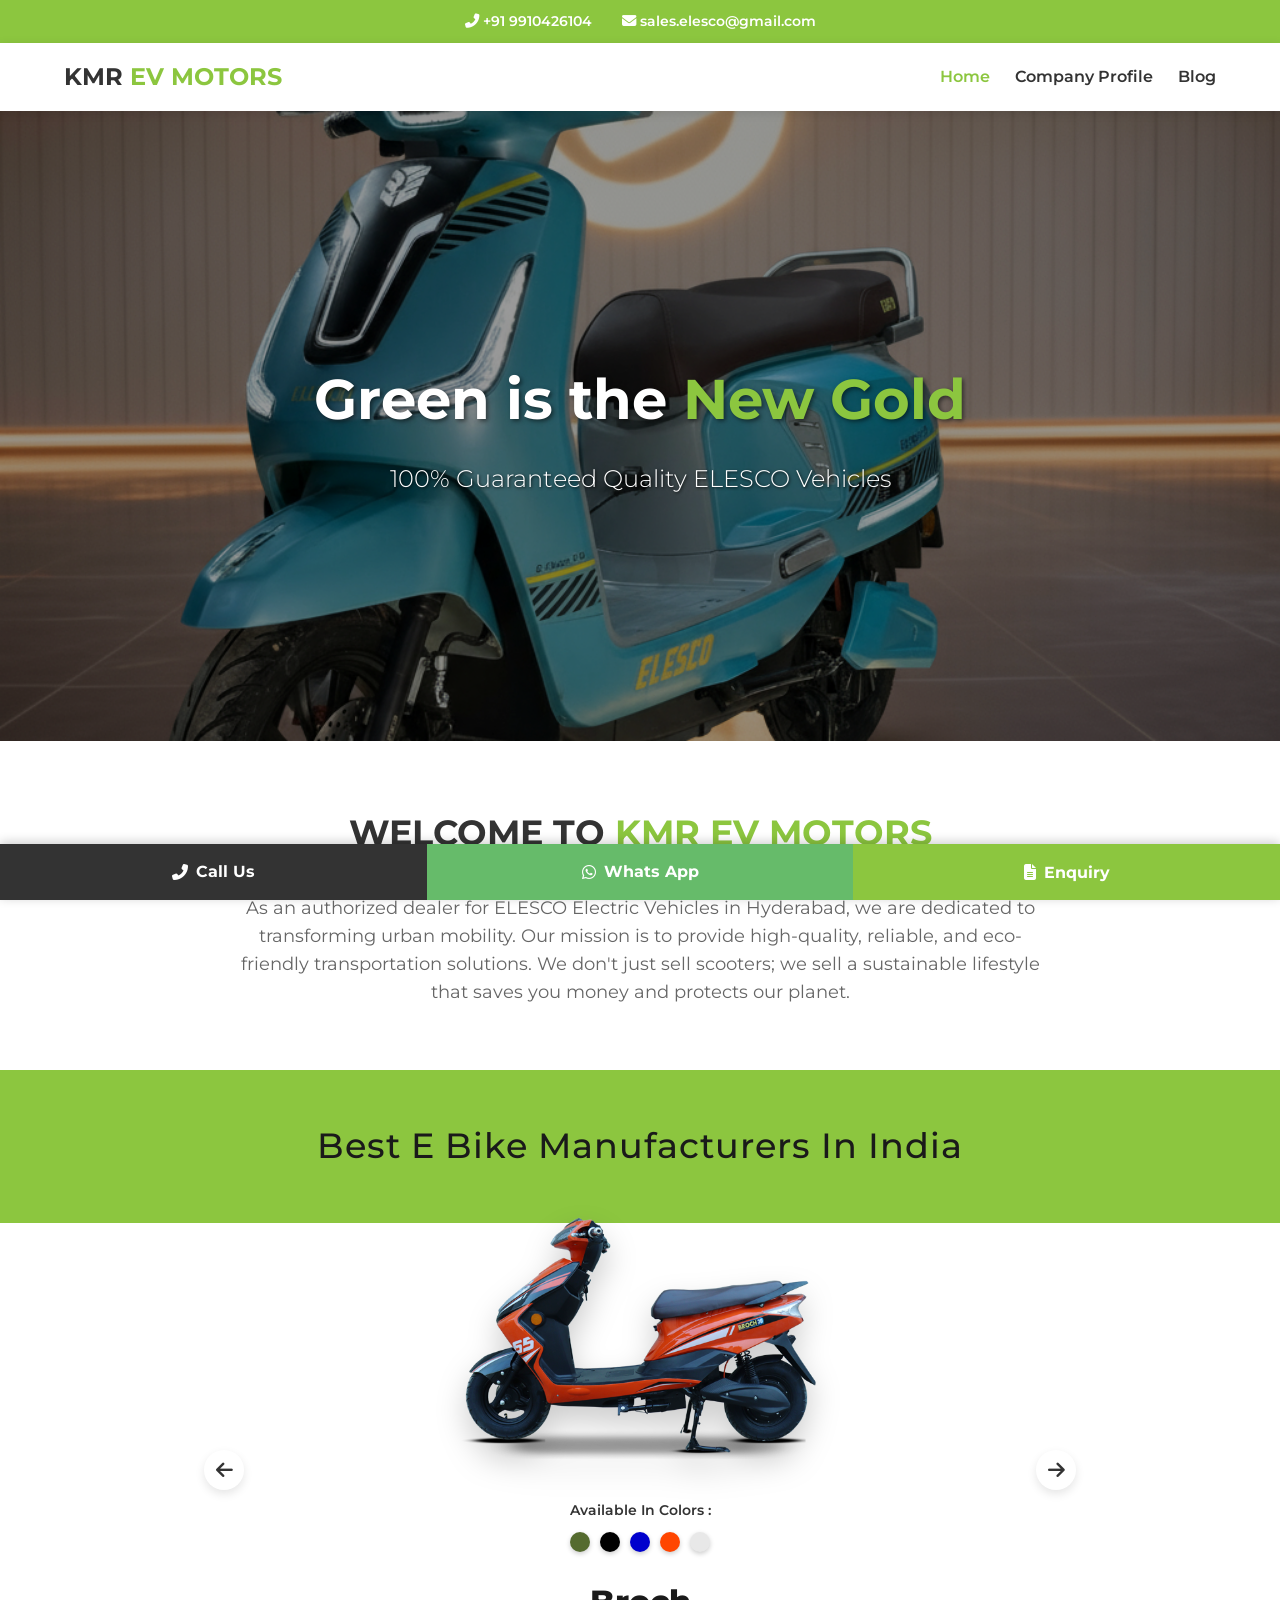
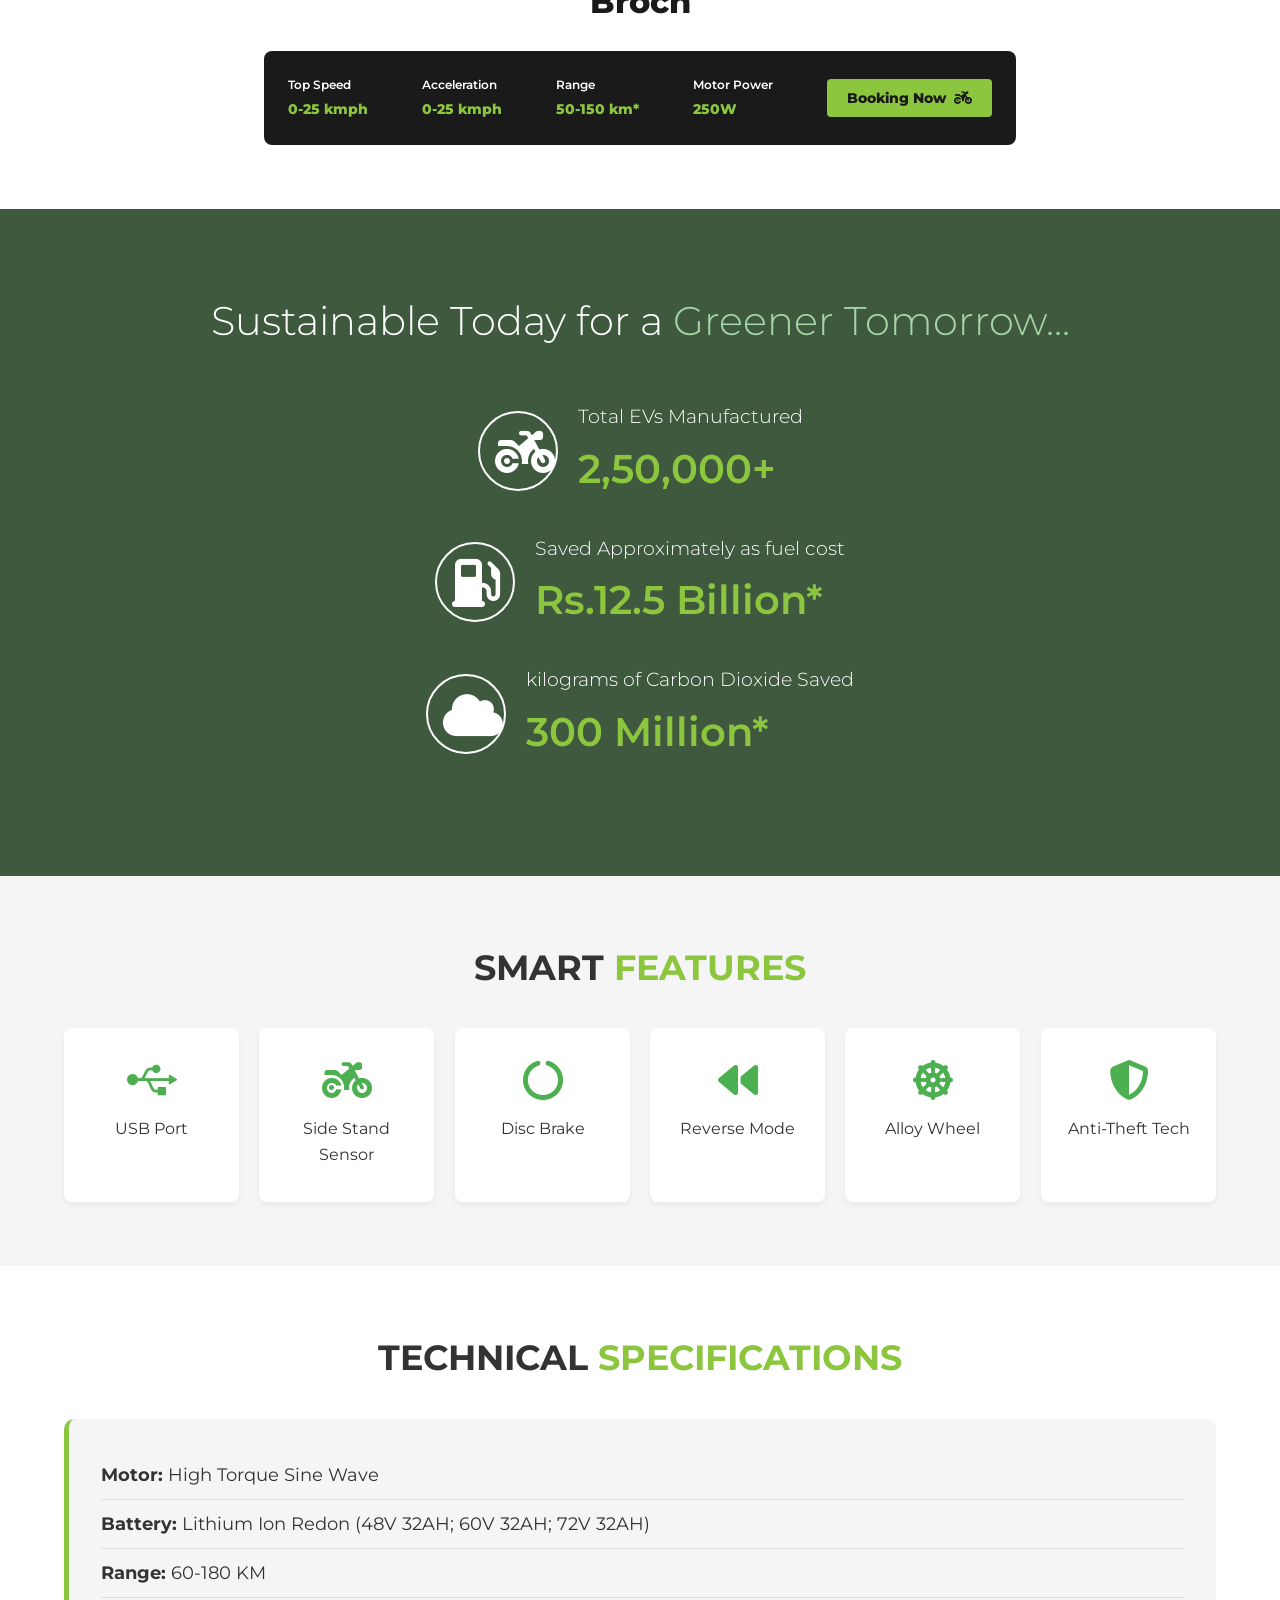
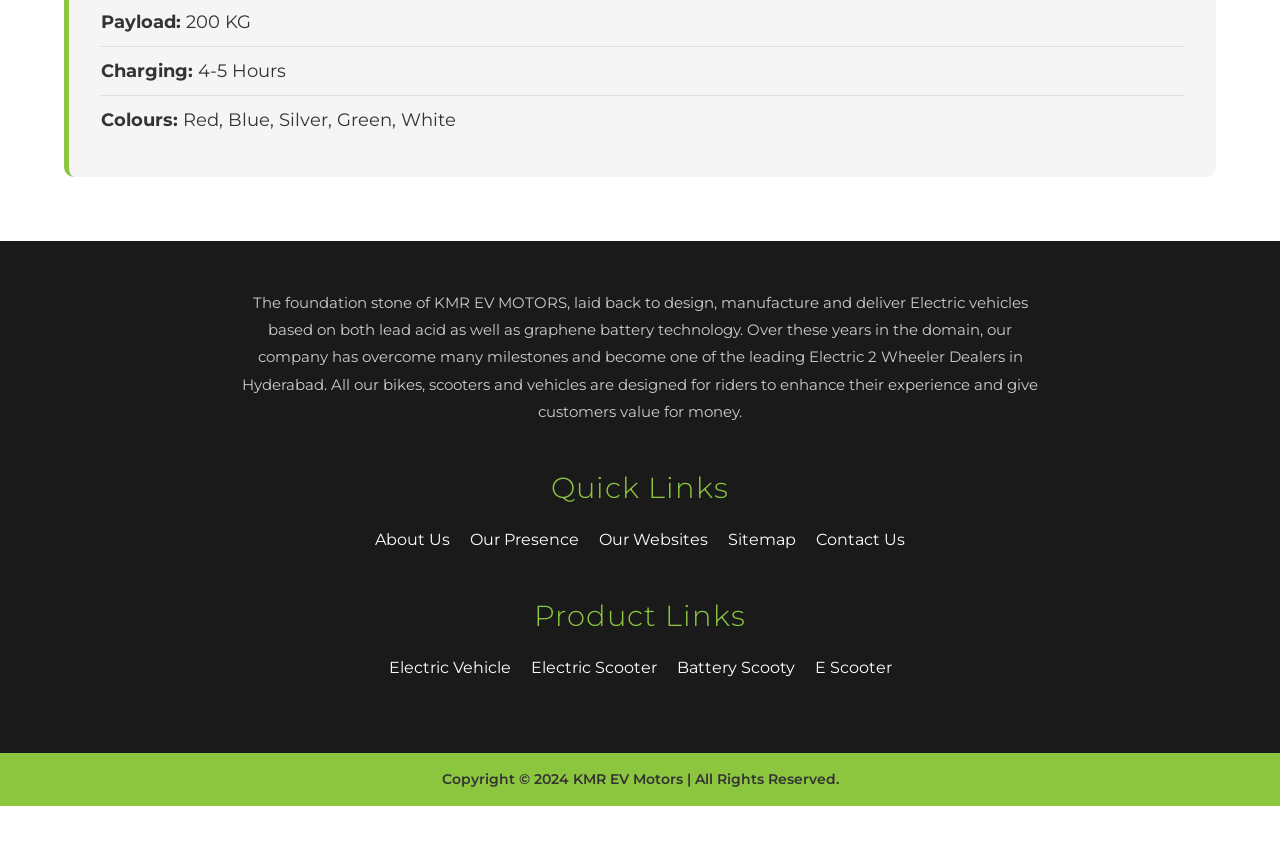
==== commit de2e6964: "Update index.html" ====
--- a/index.html
+++ b/index.html
@@ -124,9 +124,9 @@
                         </div>
                         <h3 class="bike-model-name">Big Show</h3>
                         <div class="dark-spec-card">
-                            <div class="spec-data"><span>Top Speed</span><strong>0-25 kmph</strong></div>
-                            <div class="spec-data"><span>Acceleration</span><strong>0-25 kmph</strong></div>
-                            <div class="spec-data"><span>Range</span><strong>50-150 km*</strong></div>
+                            <div class="spec-data"><span>Top Speed</span><strong>0-60 kmph</strong></div>
+                            <div class="spec-data"><span>Acceleration</span><strong>0-60 kmph</strong></div>
+                            <div class="spec-data"><span>Range</span><strong>60-180 km*</strong></div>
                             <div class="spec-data"><span>Motor Power</span><strong>250W</strong></div>
                             <button class="book-now-btn" data-bike="Big Show">Booking Now <i class="fas fa-motorcycle"></i></button>
                         </div>
@@ -148,9 +148,9 @@
                         </div>
                         <h3 class="bike-model-name">Etorq</h3>
                         <div class="dark-spec-card">
-                            <div class="spec-data"><span>Top Speed</span><strong>0-25 kmph</strong></div>
-                            <div class="spec-data"><span>Acceleration</span><strong>0-25 kmph</strong></div>
-                            <div class="spec-data"><span>Range</span><strong>50-150 km*</strong></div>
+                            <div class="spec-data"><span>Top Speed</span><strong>0-60 kmph</strong></div>
+                            <div class="spec-data"><span>Acceleration</span><strong>0-60 kmph</strong></div>
+                            <div class="spec-data"><span>Range</span><strong>60-180 km*</strong></div>
                             <div class="spec-data"><span>Motor Power</span><strong>250W</strong></div>
                             <button class="book-now-btn" data-bike="Etorq">Booking Now <i class="fas fa-motorcycle"></i></button>
                         </div>
@@ -173,9 +173,9 @@
                         </div>
                         <h3 class="bike-model-name">Eroyal Pro</h3>
                         <div class="dark-spec-card">
-                            <div class="spec-data"><span>Top Speed</span><strong>0-25 kmph</strong></div>
-                            <div class="spec-data"><span>Acceleration</span><strong>0-25 kmph</strong></div>
-                            <div class="spec-data"><span>Range</span><strong>50-150 km*</strong></div>
+                            <div class="spec-data"><span>Top Speed</span><strong>0-60 kmph</strong></div>
+                            <div class="spec-data"><span>Acceleration</span><strong>0-60 kmph</strong></div>
+                            <div class="spec-data"><span>Range</span><strong>60-180 km*</strong></div>
                             <div class="spec-data"><span>Motor Power</span><strong>250W</strong></div>
                             <button class="book-now-btn" data-bike="Eroyal Pro">Booking Now <i class="fas fa-motorcycle"></i></button>
                         </div>
@@ -195,9 +195,9 @@
                         </div>
                         <h3 class="bike-model-name">Eroyal</h3>
                         <div class="dark-spec-card">
-                            <div class="spec-data"><span>Top Speed</span><strong>0-25 kmph</strong></div>
-                            <div class="spec-data"><span>Acceleration</span><strong>0-25 kmph</strong></div>
-                            <div class="spec-data"><span>Range</span><strong>50-150 km*</strong></div>
+                            <div class="spec-data"><span>Top Speed</span><strong>0-60 kmph</strong></div>
+                            <div class="spec-data"><span>Acceleration</span><strong>0-60 kmph</strong></div>
+                            <div class="spec-data"><span>Range</span><strong>60-180 km*</strong></div>
                             <div class="spec-data"><span>Motor Power</span><strong>250W</strong></div>
                             <button class="book-now-btn" data-bike="Eroyal">Booking Now <i class="fas fa-motorcycle"></i></button>
                         </div>
@@ -219,9 +219,9 @@
                         </div>
                         <h3 class="bike-model-name">Classic</h3>
                         <div class="dark-spec-card">
-                            <div class="spec-data"><span>Top Speed</span><strong>0-25 kmph</strong></div>
-                            <div class="spec-data"><span>Acceleration</span><strong>0-25 kmph</strong></div>
-                            <div class="spec-data"><span>Range</span><strong>50-150 km*</strong></div>
+                            <div class="spec-data"><span>Top Speed</span><strong>0-60 kmph</strong></div>
+                            <div class="spec-data"><span>Acceleration</span><strong>0-60 kmph</strong></div>
+                            <div class="spec-data"><span>Range</span><strong>60-180 km*</strong></div>
                             <div class="spec-data"><span>Motor Power</span><strong>250W</strong></div>
                             <button class="book-now-btn" data-bike="Classic">Booking Now <i class="fas fa-motorcycle"></i></button>
                         </div>
@@ -339,4 +339,4 @@
     <script src="https://unpkg.com/aos@2.3.1/dist/aos.js"></script>
     <script src="script.js"></script>
 </body>
-</html>+</html>
--- a/style.css
+++ b/style.css
@@ -2,13 +2,13 @@
    1. BASE STYLES & VARIABLES
    ========================================================================== */
 :root {
-    --primary-green: #8CC63F; /* Light vibrant green from Elesco logo */
+    --primary-green: #8CC63F; 
     --dark-green: #4CAF50; 
     --bg-white: #ffffff;
     --bg-light: #f5f5f5;
     --text-dark: #333333;
     --text-grey: #666666;
-    --footer-bg: #1a1a1a; /* Dark background for footer from image */
+    --footer-bg: #1a1a1a; 
 }
 
 * { 
@@ -18,17 +18,14 @@
     font-family: 'Montserrat', sans-serif; 
 }
 
-html {
-    scroll-behavior: smooth;
-}
+html { scroll-behavior: smooth; }
 
 body { 
     background-color: var(--bg-white); 
     color: var(--text-dark); 
     line-height: 1.6; 
-    /* Padding bottom ensures floating bar doesn't cover footer text */
     padding-bottom: 60px; 
-    overflow-x: hidden; /* Prevents horizontal scroll from AOS animations */
+    overflow-x: hidden; 
 }
 
 .container { width: 90%; max-width: 1200px; margin: 0 auto; }
@@ -41,79 +38,26 @@
 /* ==========================================================================
    2. TOP BAR & NAVIGATION
    ========================================================================== */
-.top-bar { 
-    background-color: var(--primary-green); 
-    color: white; 
-    padding: 10px 0; 
-    font-size: 0.9rem; 
-    font-weight: 600; 
-}
-
-.top-bar-content { 
-    display: flex; 
-    justify-content: center; 
-    gap: 30px; 
-}
-
-.navbar { 
-    background: var(--bg-white); 
-    padding: 15px 0; 
-    box-shadow: 0 2px 10px rgba(0,0,0,0.1); 
-    position: sticky; 
-    top: 0; 
-    z-index: 1000; 
-}
-
-.nav-container { 
-    display: flex; 
-    justify-content: space-between; 
-    align-items: center; 
-}
+.top-bar { background-color: var(--primary-green); color: white; padding: 10px 0; font-size: 0.9rem; font-weight: 600; }
+.top-bar-content { display: flex; justify-content: center; gap: 30px; }
+
+.navbar { background: var(--bg-white); padding: 15px 0; box-shadow: 0 2px 10px rgba(0,0,0,0.1); position: sticky; top: 0; z-index: 1000; }
+.nav-container { display: flex; justify-content: space-between; align-items: center; }
 
 .nav-links { display: flex; list-style: none; }
-.nav-links li a { 
-    color: var(--text-dark); 
-    text-decoration: none; 
-    margin-left: 25px; 
-    font-weight: 600; 
-    transition: color 0.3s; 
-}
+.nav-links li a { color: var(--text-dark); text-decoration: none; margin-left: 25px; font-weight: 600; transition: color 0.3s; }
 .nav-links li a:hover, .nav-links li a.active { color: var(--primary-green); }
 .hamburger { display: none; font-size: 1.5rem; cursor: pointer; color: var(--text-dark); }
 
 /* ==========================================================================
    3. HERO SLIDESHOW
    ========================================================================== */
-.hero-slider { 
-    position: relative; 
-    width: 100%; 
-    height: 70vh; 
-    overflow: hidden; 
-    background: #000; 
-}
-
-.slide { 
-    position: absolute; 
-    top: 0; 
-    left: 0; 
-    width: 100%; 
-    height: 100%; 
-    opacity: 0; 
-    transition: opacity 1s ease-in-out; 
-}
-
+.hero-slider { position: relative; width: 100%; height: 70vh; overflow: hidden; background: #000; }
+.slide { position: absolute; top: 0; left: 0; width: 100%; height: 100%; opacity: 0; transition: opacity 1s ease-in-out; }
 .slide.active { opacity: 1; }
 .slide img { width: 100%; height: 100%; object-fit: cover; opacity: 0.6; }
 
-.slide-content { 
-    position: absolute; 
-    top: 50%; 
-    left: 50%; 
-    transform: translate(-50%, -50%); 
-    text-align: center; 
-    color: white; 
-    width: 90%; 
-}
+.slide-content { position: absolute; top: 50%; left: 50%; transform: translate(-50%, -50%); text-align: center; color: white; width: 90%; }
 .slide-content h1 { font-size: 3.5rem; margin-bottom: 15px; text-shadow: 2px 2px 4px rgba(0,0,0,0.5); }
 .slide-content p { font-size: 1.5rem; font-weight: 300; text-shadow: 1px 1px 3px rgba(0,0,0,0.8); }
 
@@ -124,16 +68,16 @@
 .company-intro p { font-size: 1.1rem; color: var(--text-grey); max-width: 800px; margin: 0 auto; }
 
 /* ==========================================================================
-   5. PRODUCT SHOWCASE SLIDER (THE E-BIKES)
+   5. PRODUCT SHOWCASE SLIDER (THE E-BIKES) - HEIGHT FIX APPLIED
    ========================================================================== */
 .product-showcase { padding: 0 0 4rem 0; text-align: center; }
-.showcase-header { background-color: var(--primary-green); padding: 3rem 0; }
+.showcase-header { background-color: var(--primary-green); padding: 3rem 0; margin-bottom: 2rem; }
 .showcase-header h2 { font-size: 2.2rem; color: #1a1a1a; font-weight: 500; letter-spacing: 1px; }
 
 .product-carousel { 
     position: relative; 
     max-width: 1000px; 
-    margin: -50px auto 0; 
+    margin: -60px auto 0; /* Pulls carousel up into the green header */
     z-index: 10; 
     display: flex; 
     align-items: center; 
@@ -142,33 +86,22 @@
 }
 
 .bike-arrow { 
-    background: white; 
-    border: none; 
-    width: 40px; 
-    height: 40px; 
-    border-radius: 50%; 
-    font-size: 1.2rem; 
-    color: #333; 
-    cursor: pointer; 
-    box-shadow: 0 4px 10px rgba(0,0,0,0.1); 
-    z-index: 20; 
-    transition: 0.3s; 
-    flex-shrink: 0; 
+    background: white; border: none; width: 40px; height: 40px; border-radius: 50%; 
+    font-size: 1.2rem; color: #333; cursor: pointer; box-shadow: 0 4px 10px rgba(0,0,0,0.1); 
+    z-index: 20; transition: 0.3s; flex-shrink: 0; 
 }
 .bike-arrow:hover { background: var(--primary-green); color: white; }
 
+/* FIXED: Changed to display: grid so it expands to fit the content height perfectly */
 .bike-track { 
     width: 100%; 
-    position: relative; 
-    min-height: 500px; 
+    display: grid; 
     margin: 0 20px; 
-    overflow: hidden; 
-}
-
+}
+
+/* FIXED: Changed to grid-area: 1 / 1 so they stack without collapsing the parent */
 .bike-slide { 
-    position: absolute; 
-    top: 0; 
-    left: 0; 
+    grid-area: 1 / 1; 
     width: 100%; 
     opacity: 0; 
     transform: translateX(50px); 
@@ -176,44 +109,24 @@
     visibility: hidden; 
     pointer-events: none; 
 }
+
 .bike-slide.active { 
     opacity: 1; 
     transform: translateX(0); 
     visibility: visible; 
     pointer-events: auto; 
-}
-
-.bike-image-container { 
-    height: 280px; 
-    display: flex; 
-    align-items: center; 
-    justify-content: center; 
-}
-.bike-image-container img { 
-    max-height: 100%; 
-    max-width: 90%; 
-    object-fit: contain; 
-    filter: drop-shadow(0 15px 15px rgba(0,0,0,0.2)); 
-}
-
-.bike-info-container { background: white; padding-top: 2rem; }
+    z-index: 2;
+}
+
+.bike-image-container { height: 280px; display: flex; align-items: center; justify-content: center; }
+.bike-image-container img { max-height: 100%; max-width: 90%; object-fit: contain; filter: drop-shadow(0 15px 15px rgba(0,0,0,0.2)); }
+
+.bike-info-container { background: white; padding-top: 1.5rem; }
 .colors-label { font-size: 0.9rem; font-weight: 600; color: #333; margin-bottom: 10px; }
 .color-swatches { display: flex; justify-content: center; gap: 10px; margin-bottom: 1.5rem; }
-.color-swatches span { 
-    display: inline-block; 
-    width: 20px; 
-    height: 20px; 
-    border-radius: 50%; 
-    box-shadow: 0 2px 5px rgba(0,0,0,0.2); 
-}
-
-.bike-model-name { 
-    font-size: 2rem; 
-    font-weight: 800; 
-    color: #1a1a1a; 
-    margin-bottom: 1.5rem; 
-    text-transform: capitalize; 
-}
+.color-swatches span { display: inline-block; width: 20px; height: 20px; border-radius: 50%; box-shadow: 0 2px 5px rgba(0,0,0,0.2); }
+
+.bike-model-name { font-size: 2rem; font-weight: 800; color: #1a1a1a; margin-bottom: 1.5rem; text-transform: capitalize; }
 
 /* Dark Spec Card inside Product Slider */
 .dark-spec-card { 
@@ -226,37 +139,26 @@
     flex-wrap: wrap; 
     gap: 15px; 
     text-align: left; 
+    width: 100%;
 }
 .spec-data { display: flex; flex-direction: column; }
 .spec-data span { color: #ffffff; font-size: 0.75rem; font-weight: 600; margin-bottom: 5px; }
 .spec-data strong { color: var(--primary-green); font-size: 0.85rem; font-weight: 800; }
 
 .book-now-btn { 
-    background-color: var(--primary-green); 
-    color: #1a1a1a; 
-    border: none; 
-    padding: 10px 20px; 
-    font-weight: 800; 
-    font-size: 0.9rem; 
-    border-radius: 4px; 
-    cursor: pointer; 
-    transition: 0.3s; 
-    display: flex; 
-    align-items: center; 
-    gap: 8px; 
+    background-color: var(--primary-green); color: #1a1a1a; border: none; padding: 10px 20px; 
+    font-weight: 800; font-size: 0.9rem; border-radius: 4px; cursor: pointer; transition: 0.3s; 
+    display: flex; align-items: center; gap: 8px; 
 }
 .book-now-btn:hover { background-color: #76a832; color: white; }
 
 /* ==========================================================================
    6. STATS, FEATURES, & SPECS SECTIONS
    ========================================================================== */
-/* Stats Overlay Section */
 .stats-section { 
-    position: relative; 
-    padding: 5rem 0; 
+    position: relative; padding: 5rem 0; 
     background: url('https://images.unsplash.com/photo-1518531933037-91b2f5f229cc?auto=format&fit=crop&q=80&w=1600') center/cover no-repeat; 
-    background-attachment: fixed; 
-    color: white; 
+    background-attachment: fixed; color: white; 
 }
 .stats-overlay { position: absolute; top: 0; left: 0; width: 100%; height: 100%; background: rgba(30, 60, 30, 0.85); z-index: 1; }
 .stats-container { position: relative; z-index: 2; text-align: center; }
@@ -266,14 +168,12 @@
 .stat-text p { font-size: 1.2rem; font-weight: 300; margin-bottom: 5px; }
 .stat-text h3 { font-size: 2.5rem; color: var(--primary-green); font-weight: 600; }
 
-/* Features Grid */
 .features { padding: 4rem 0; }
 .feature-grid { display: grid; grid-template-columns: repeat(auto-fit, minmax(150px, 1fr)); gap: 20px; }
 .feature-card { background: var(--bg-white); padding: 2rem 1rem; border-radius: 8px; text-align: center; box-shadow: 0 4px 6px rgba(0,0,0,0.05); transition: 0.3s; border-bottom: 3px solid transparent; cursor: pointer; }
 .feature-card:hover { transform: translateY(-5px); border-bottom-color: var(--primary-green); box-shadow: 0 10px 15px rgba(0,0,0,0.1); }
 .feature-card i { font-size: 2.5rem; color: var(--dark-green); margin-bottom: 1rem; }
 
-/* Specifications Box */
 .specs { padding: 4rem 0; }
 .specs-box { background: var(--bg-light); padding: 2rem; border-radius: 10px; border-left: 5px solid var(--primary-green); }
 .specs-box ul { list-style: none; }
@@ -289,7 +189,6 @@
 .vision-mission-grid { display: grid; grid-template-columns: 1fr 1fr; gap: 30px; margin-bottom: 2rem; }
 .vm-card { padding: 2rem; border-radius: 10px; text-align: center; }
 
-/* Contact Info & QR Box (Profile Page) */
 .contact-info-grid { display: grid; grid-template-columns: 2fr 1fr; gap: 40px; align-items: center; background: var(--bg-light); padding: 2rem; border-radius: 10px; }
 .social-links { display: flex; gap: 15px; margin-top: 10px; }
 .social-links a { display: flex; justify-content: center; align-items: center; width: 40px; height: 40px; background: white; color: var(--text-dark); border-radius: 50%; text-decoration: none; font-size: 1.2rem; transition: 0.3s; box-shadow: 0 2px 5px rgba(0,0,0,0.1); }
@@ -297,7 +196,6 @@
 .qr-box { text-align: center; background: white; padding: 20px; border-radius: 10px; box-shadow: 0 4px 10px rgba(0,0,0,0.05); }
 .qr-image { width: 100%; max-width: 200px; margin-top: 10px; border: 2px solid #eee; border-radius: 5px; }
 
-/* Blog Posts */
 .blog-post { border-bottom: 1px solid #ddd; padding-bottom: 2rem; }
 .blog-title { color: var(--text-dark); margin-bottom: 0.5rem; }
 .blog-date { font-size: 0.9rem; color: #999; font-style: italic; margin-bottom: 1rem; }
@@ -305,12 +203,7 @@
 /* ==========================================================================
    8. FOOTER
    ========================================================================== */
-.site-footer { 
-    background-color: var(--footer-bg); 
-    color: #ffffff; 
-    text-align: center; 
-    padding-top: 3rem; 
-}
+.site-footer { background-color: var(--footer-bg); color: #ffffff; text-align: center; padding-top: 3rem; }
 .site-footer .container { max-width: 800px; margin: 0 auto; padding-bottom: 2rem; }
 .footer-about { font-size: 0.95rem; color: #cccccc; line-height: 1.8; margin-bottom: 2.5rem; }
 .footer-heading { color: var(--primary-green); font-size: 1.8rem; font-weight: 300; margin-bottom: 1rem; letter-spacing: 1px; }
@@ -319,145 +212,29 @@
 .footer-links li a { color: #ffffff; text-decoration: none; font-size: 1rem; transition: color 0.3s; }
 .footer-links li a:hover { color: var(--primary-green); }
 
-.footer-bottom { 
-    background-color: var(--primary-green); 
-    color: var(--text-dark); 
-    padding: 15px 0; 
-    font-weight: 600; 
-    font-size: 0.9rem; 
-}
+.footer-bottom { background-color: var(--primary-green); color: var(--text-dark); padding: 15px 0; font-weight: 600; font-size: 0.9rem; }
 
 /* ==========================================================================
    9. FLOATING BOTTOM BAR & MODAL
    ========================================================================== */
-.floating-bar { 
-    position: fixed; 
-    bottom: 0; 
-    left: 0; 
-    width: 100%; 
-    display: flex; 
-    z-index: 1000; 
-    box-shadow: 0 -2px 10px rgba(0,0,0,0.2); 
-}
-.float-btn { 
-    flex: 1; 
-    padding: 15px 0; 
-    text-align: center; 
-    color: white; 
-    text-decoration: none; 
-    font-weight: bold; 
-    border: none; 
-    font-size: 1rem; 
-    cursor: pointer; 
-    display: flex; 
-    justify-content: center; 
-    align-items: center; 
-    gap: 8px; 
-}
+.floating-bar { position: fixed; bottom: 0; left: 0; width: 100%; display: flex; z-index: 1000; box-shadow: 0 -2px 10px rgba(0,0,0,0.2); }
+.float-btn { flex: 1; padding: 15px 0; text-align: center; color: white; text-decoration: none; font-weight: bold; border: none; font-size: 1rem; cursor: pointer; display: flex; justify-content: center; align-items: center; gap: 8px; }
 .btn-call { background-color: #333333; }
 .btn-wa { background-color: #66BB6A; }
 .btn-enq { background-color: var(--primary-green); }
 
-/* Enquiry Modal Popup */
-.modal { 
-    display: none; 
-    position: fixed; 
-    z-index: 2000; 
-    left: 0; 
-    top: 0; 
-    width: 100%; 
-    height: 100%; 
-    background-color: rgba(0,0,0,0.6); 
-    backdrop-filter: blur(5px); 
-}
-.modal-content { 
-    background-color: white; 
-    margin: 10% auto; 
-    padding: 30px; 
-    width: 90%; 
-    max-width: 500px; 
-    border-radius: 10px; 
-    position: relative; 
-    animation: slideDown 0.4s ease-out; 
-}
-@keyframes slideDown { 
-    from { transform: translateY(-50px); opacity: 0; } 
-    to { transform: translateY(0); opacity: 1; } 
-}
-.close-modal { 
-    position: absolute; 
-    right: 20px; 
-    top: 15px; 
-    font-size: 28px; 
-    font-weight: bold; 
-    color: #aaa; 
-    cursor: pointer; 
-}
+.modal { display: none; position: fixed; z-index: 2000; left: 0; top: 0; width: 100%; height: 100%; background-color: rgba(0,0,0,0.6); backdrop-filter: blur(5px); }
+.modal-content { background-color: white; margin: 10% auto; padding: 30px; width: 90%; max-width: 500px; border-radius: 10px; position: relative; animation: slideDown 0.4s ease-out; }
+@keyframes slideDown { from { transform: translateY(-50px); opacity: 0; } to { transform: translateY(0); opacity: 1; } }
+.close-modal { position: absolute; right: 20px; top: 15px; font-size: 28px; font-weight: bold; color: #aaa; cursor: pointer; }
 .close-modal:hover { color: black; }
 .modal h2 { margin-bottom: 20px; color: var(--primary-green); }
 
-#enquiryForm input, #enquiryForm textarea { 
-    width: 100%; 
-    padding: 12px; 
-    margin-bottom: 15px; 
-    border: 1px solid #ccc; 
-    border-radius: 5px; 
-    font-family: inherit; 
-}
-.submit-btn { 
-    width: 100%; 
-    padding: 12px; 
-    background: var(--primary-green); 
-    color: white; 
-    border: none; 
-    border-radius: 5px; 
-    font-weight: bold; 
-    font-size: 1.1rem; 
-    cursor: pointer; 
-    transition: 0.3s; 
-}
+#enquiryForm input, #enquiryForm textarea { width: 100%; padding: 12px; margin-bottom: 15px; border: 1px solid #ccc; border-radius: 5px; font-family: inherit; }
+.submit-btn { width: 100%; padding: 12px; background: var(--primary-green); color: white; border: none; border-radius: 5px; font-weight: bold; font-size: 1.1rem; cursor: pointer; transition: 0.3s; }
 .submit-btn:hover { background: var(--dark-green); }
 
 /* ==========================================================================
    10. RESPONSIVE DESIGN (MOBILE & TABLETS)
    ========================================================================== */
-@media (max-width: 768px) {
-    /* Top & Nav */
-    .top-bar-content { flex-direction: column; text-align: center; gap: 5px; }
-    .nav-links { 
-        display: none; 
-        flex-direction: column; 
-        position: absolute; 
-        top: 100%; 
-        left: 0; 
-        width: 100%; 
-        background: white; 
-        text-align: center; 
-        box-shadow: 0 5px 10px rgba(0,0,0,0.1); 
-    }
-    .nav-links.active { display: flex; }
-    .nav-links li { padding: 15px 0; border-bottom: 1px solid #eee; }
-    .nav-links li a { margin: 0; }
-    .hamburger { display: block; }
-    
-    /* Slideshow & Stats */
-    .slide-content h1 { font-size: 2rem; }
-    .stat-item { flex-direction: column; text-align: center; }
-    .vision-mission-grid, .contact-info-grid { grid-template-columns: 1fr; }
-    
-    /* Product Showcase Slider (Mobile adjustments) */
-    .product-carousel { padding: 0 10px; margin-top: -20px; }
-    .dark-spec-card { flex-direction: column; align-items: flex-start; text-align: left; padding: 1.5rem; }
-    .spec-data { width: 100%; border-bottom: 1px solid #333; padding-bottom: 10px; }
-    .spec-data:last-of-type { border-bottom: none; }
-    .book-now-btn { width: 100%; justify-content: center; margin-top: 10px; padding: 15px; }
-    .bike-image-container { height: 200px; }
-    .bike-arrow { position: absolute; top: 100px; } /* Position arrows next to bike on mobile */
-    #prevBike { left: 0; }
-    #nextBike { right: 0; }
-
-    /* Footer & Bottom Bar */
-    .footer-links { flex-direction: column; gap: 10px; }
-    .footer-about { text-align: justify; }
-    .float-btn { font-size: 0.85rem; padding: 12px 0; flex-direction: column; gap: 4px; }
-}+@media (max-width:
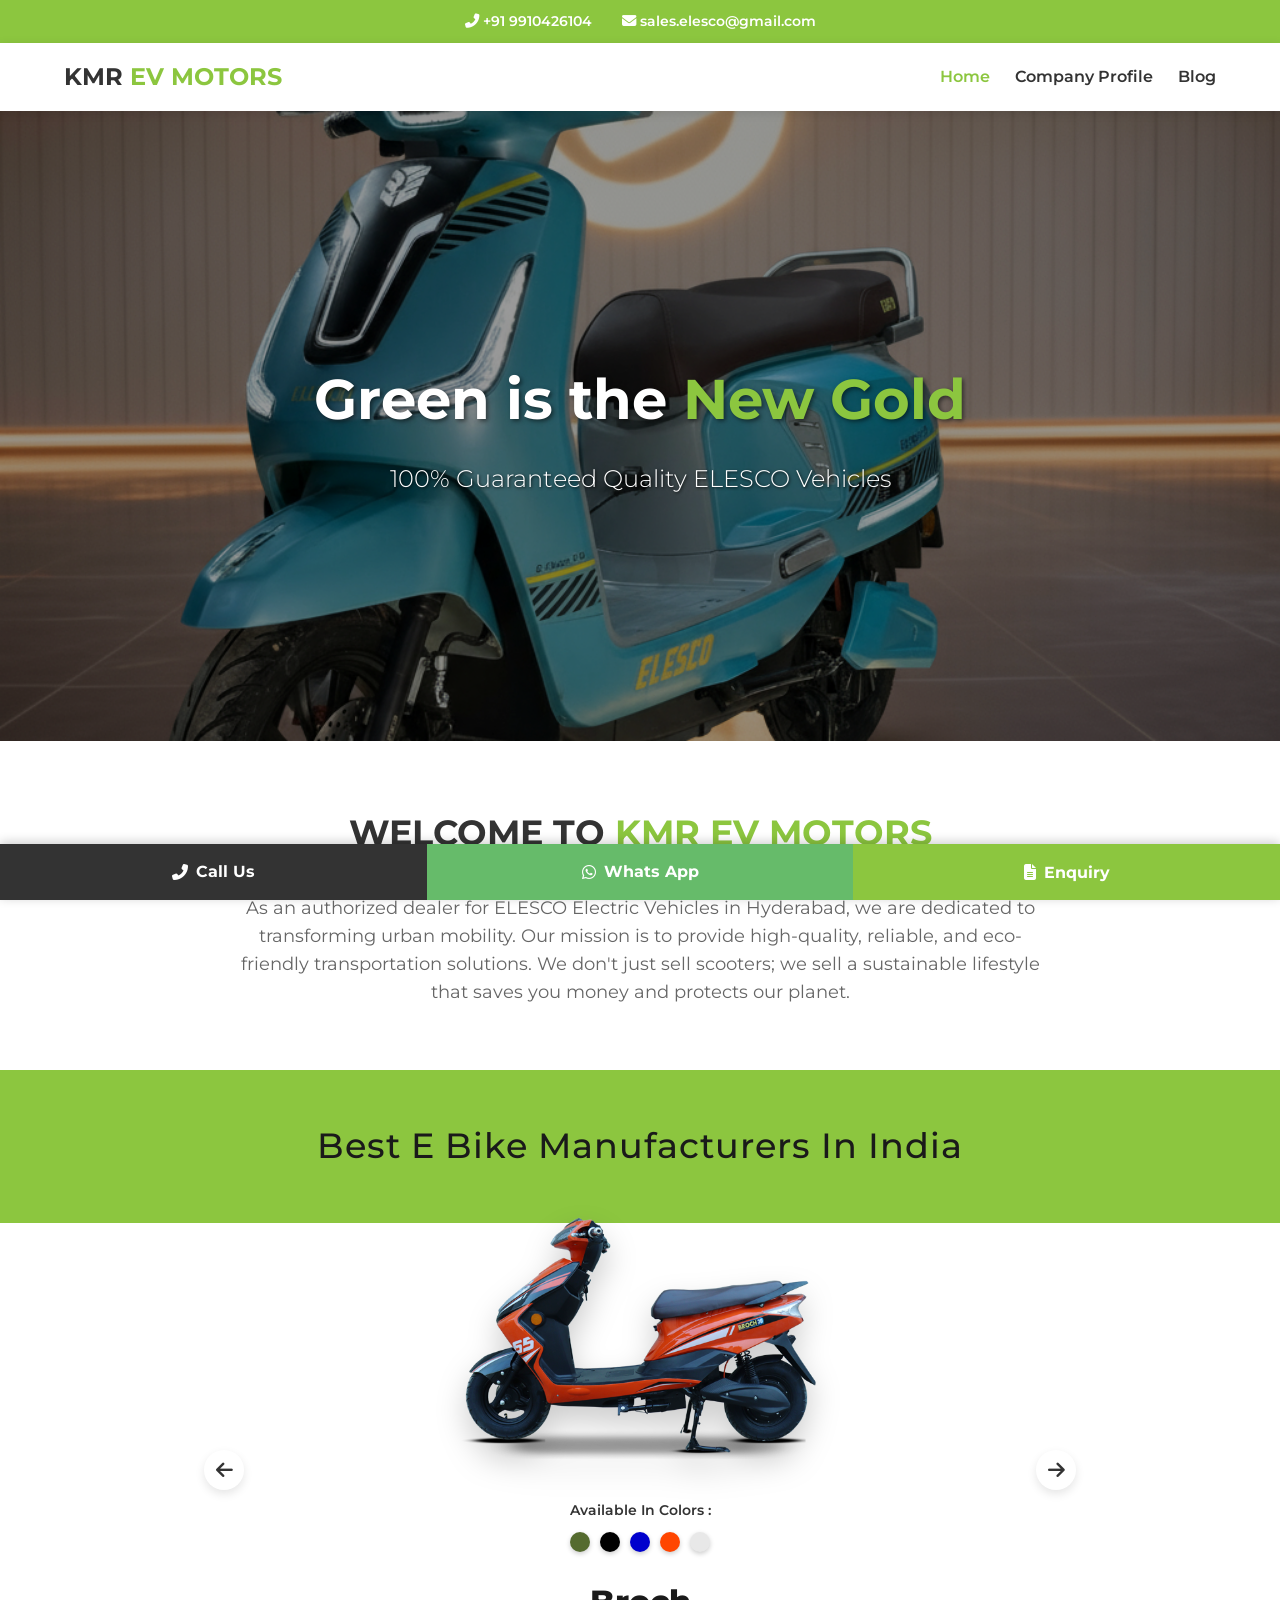
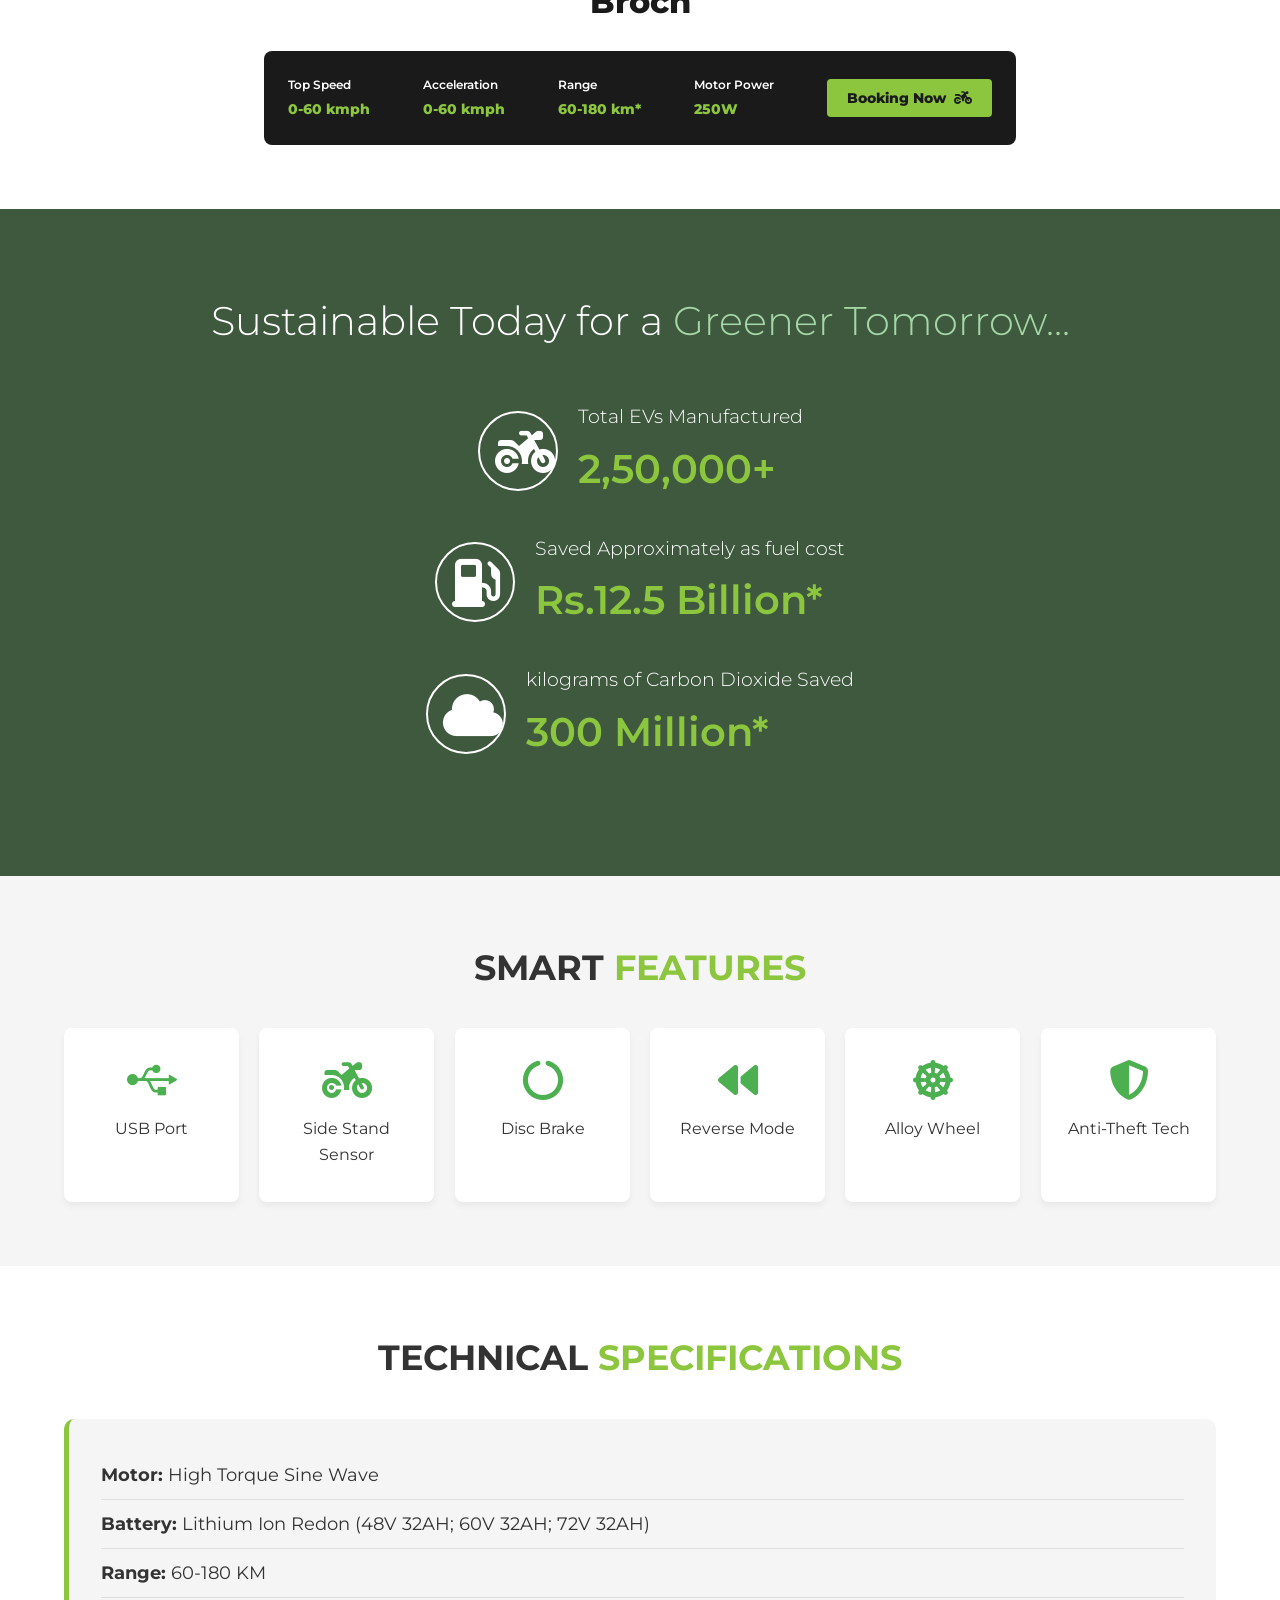
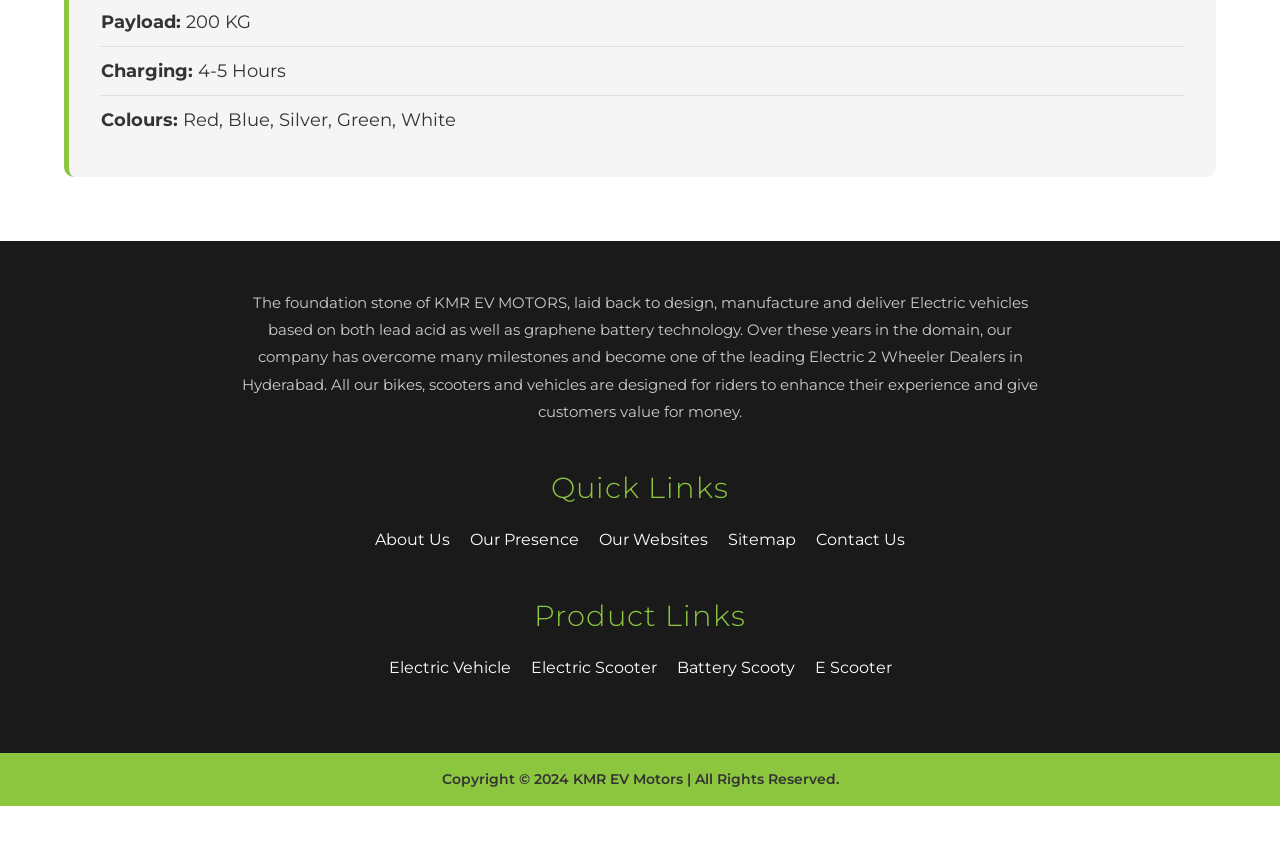
==== commit 75f35eb3: "Update bike specifications from 0-25 to 0-60 kmph" ====
--- a/index.html
+++ b/index.html
@@ -100,9 +100,9 @@
                         </div>
                         <h3 class="bike-model-name">Broch</h3>
                         <div class="dark-spec-card">
-                            <div class="spec-data"><span>Top Speed</span><strong>0-25 kmph</strong></div>
-                            <div class="spec-data"><span>Acceleration</span><strong>0-25 kmph</strong></div>
-                            <div class="spec-data"><span>Range</span><strong>50-150 km*</strong></div>
+                            <div class="spec-data"><span>Top Speed</span><strong>0-60 kmph</strong></div>
+                            <div class="spec-data"><span>Acceleration</span><strong>0-60 kmph</strong></div>
+                            <div class="spec-data"><span>Range</span><strong>60-180 km*</strong></div>
                             <div class="spec-data"><span>Motor Power</span><strong>250W</strong></div>
                             <!-- Data-bike attribute passes the name to WhatsApp -->
                             <button class="book-now-btn" data-bike="Broch">Booking Now <i class="fas fa-motorcycle"></i></button>
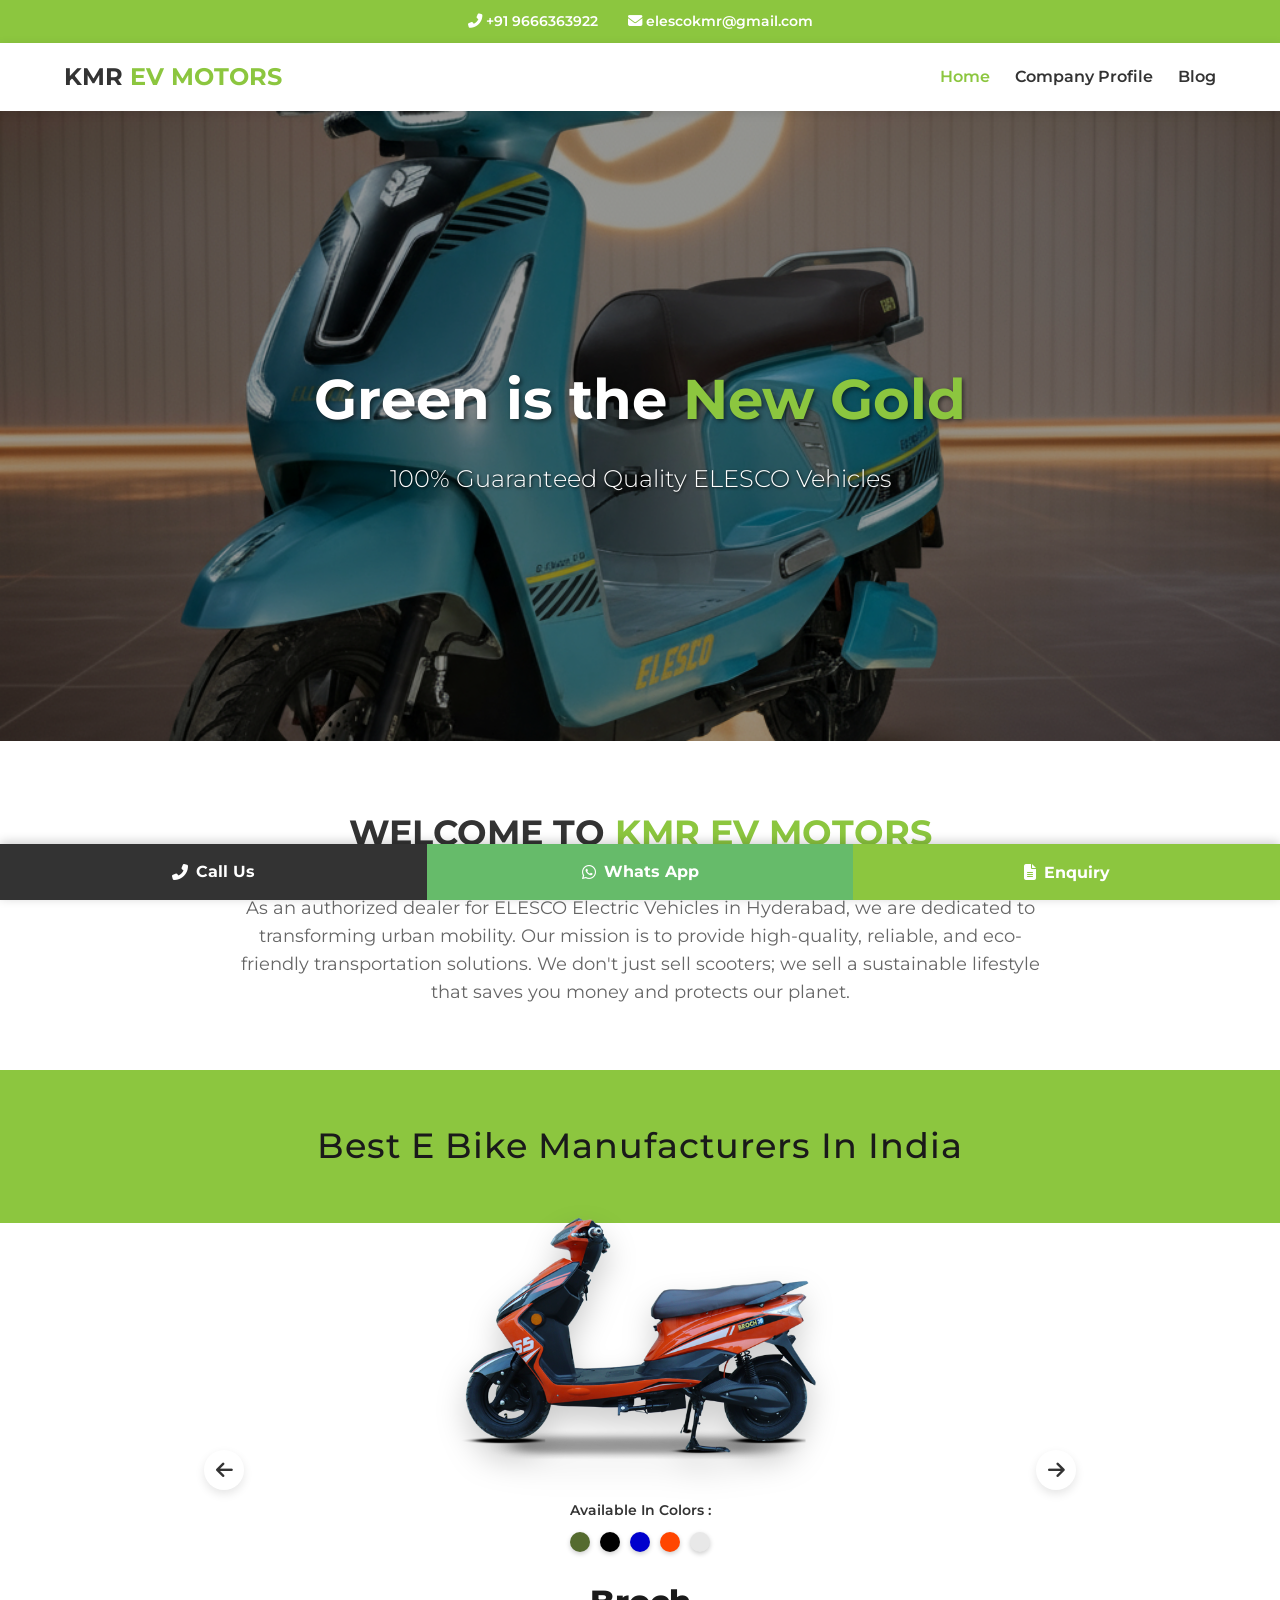
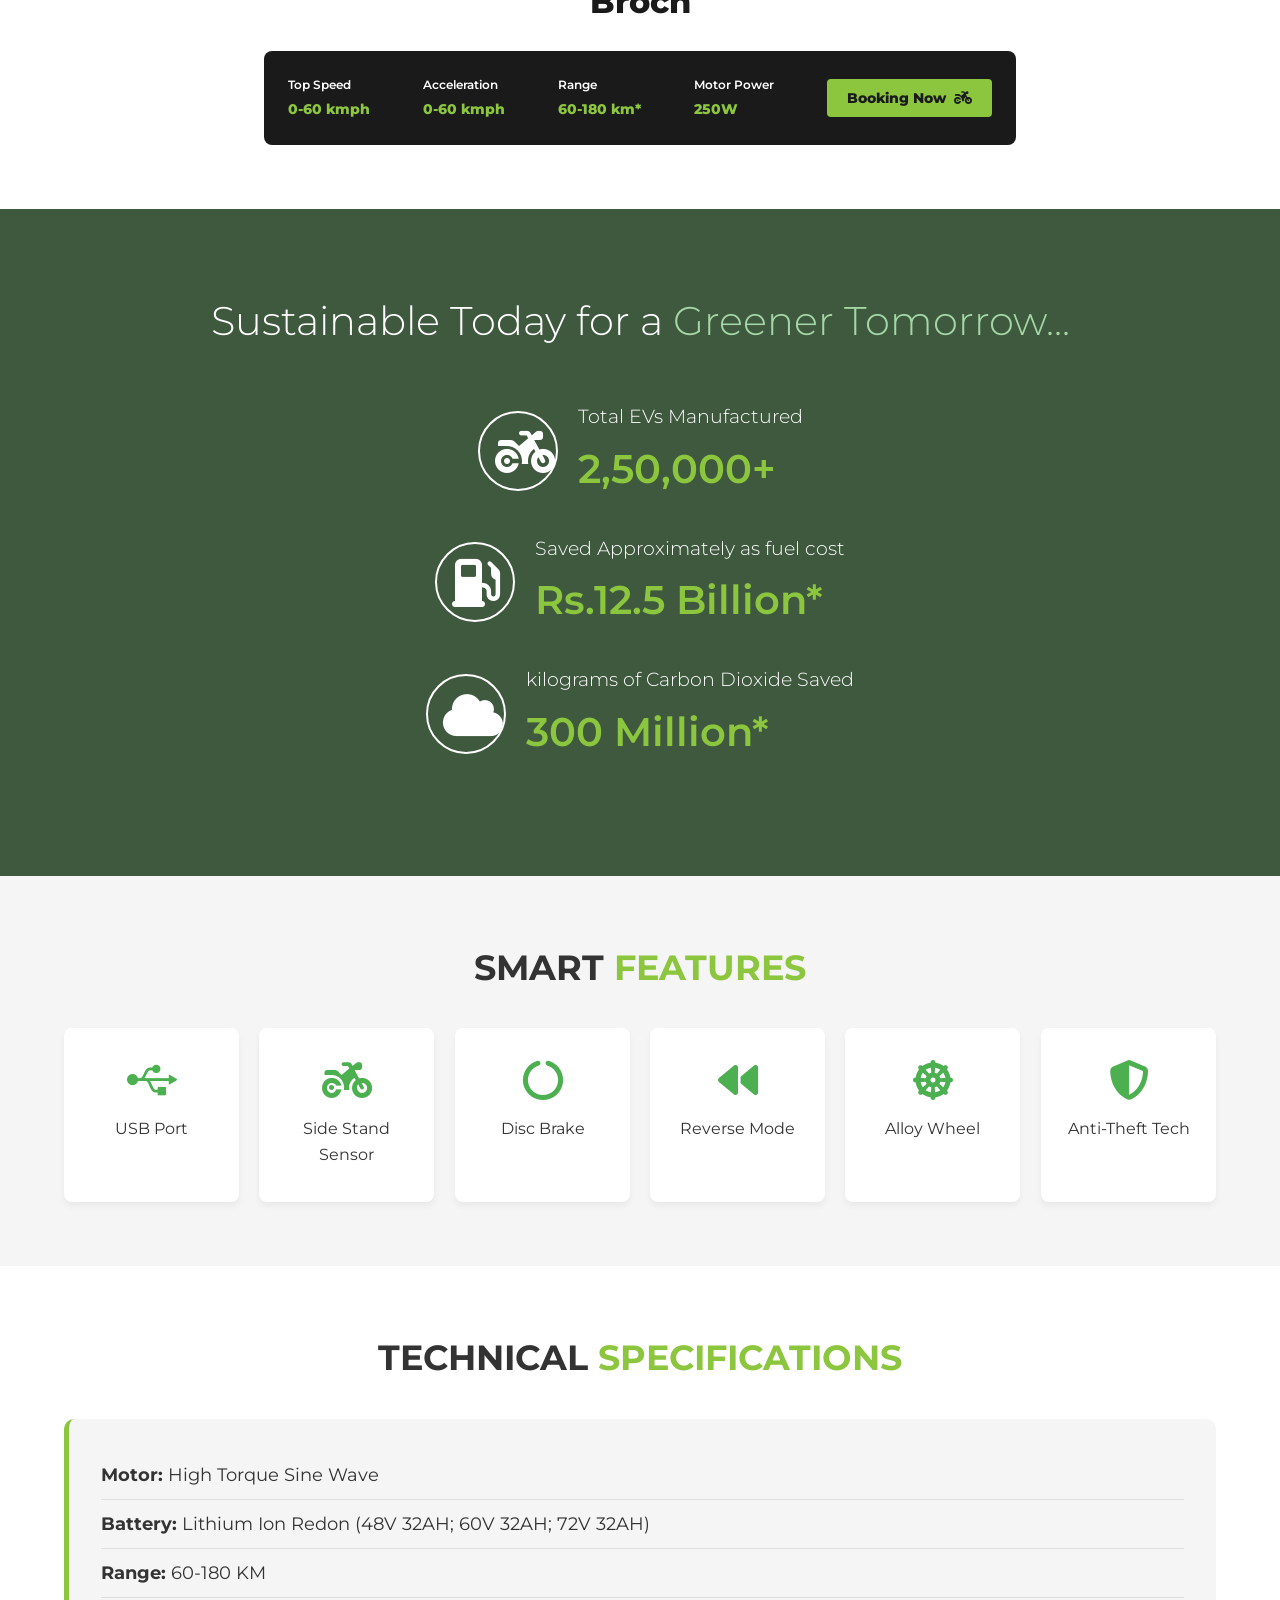
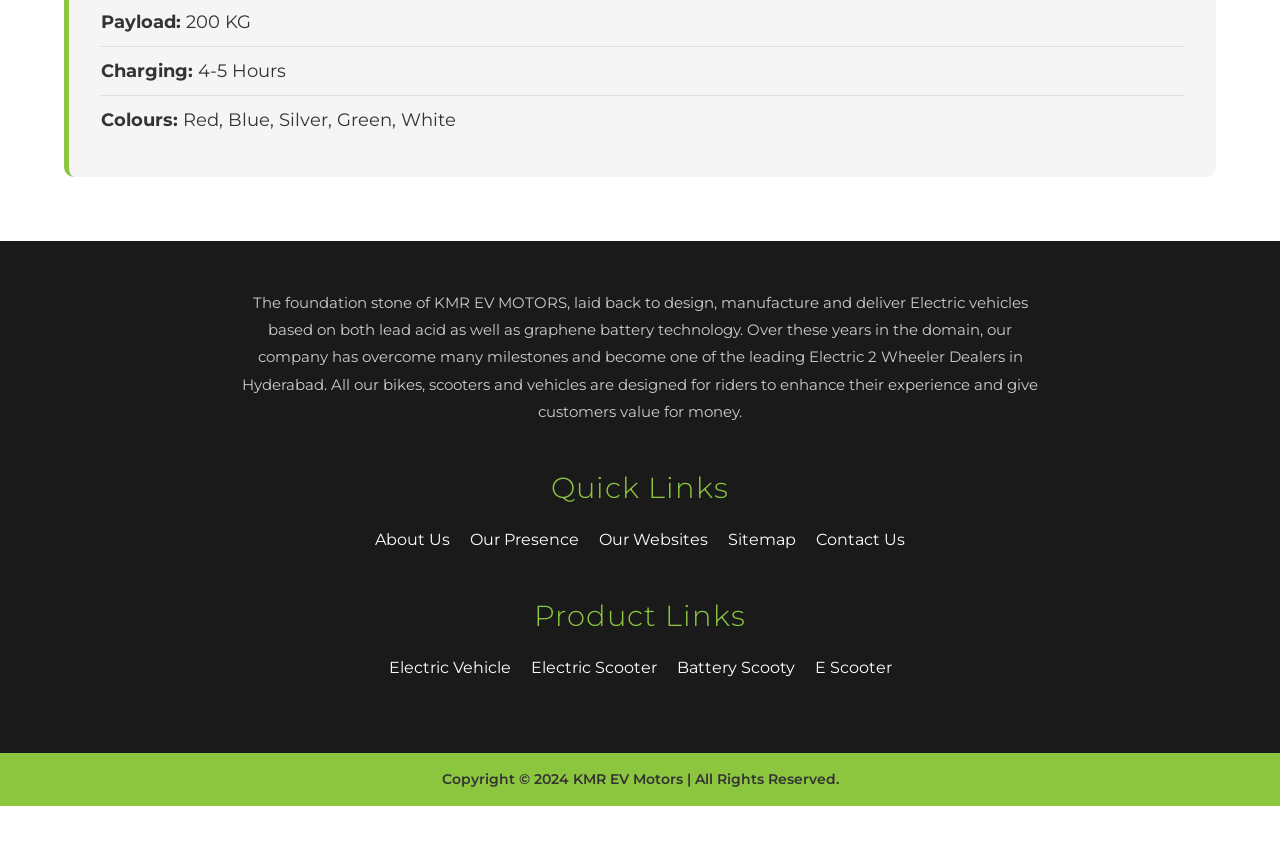
==== commit 97a95bd3: "Update contact information in index.html" ====
--- a/index.html
+++ b/index.html
@@ -15,8 +15,8 @@
     <div class="top-bar">
         <div class="container top-bar-content">
             <!-- CALL NUMBER HERE -->
-            <span><i class="fas fa-phone-alt"></i> +91 9910426104</span>
-            <span><i class="fas fa-envelope"></i> sales.elesco@gmail.com</span>
+            <span><i class="fas fa-phone-alt"></i> +91 9666363922</span>
+            <span><i class="fas fa-envelope"></i> elescokmr@gmail.com</span>
         </div>
     </div>
 
